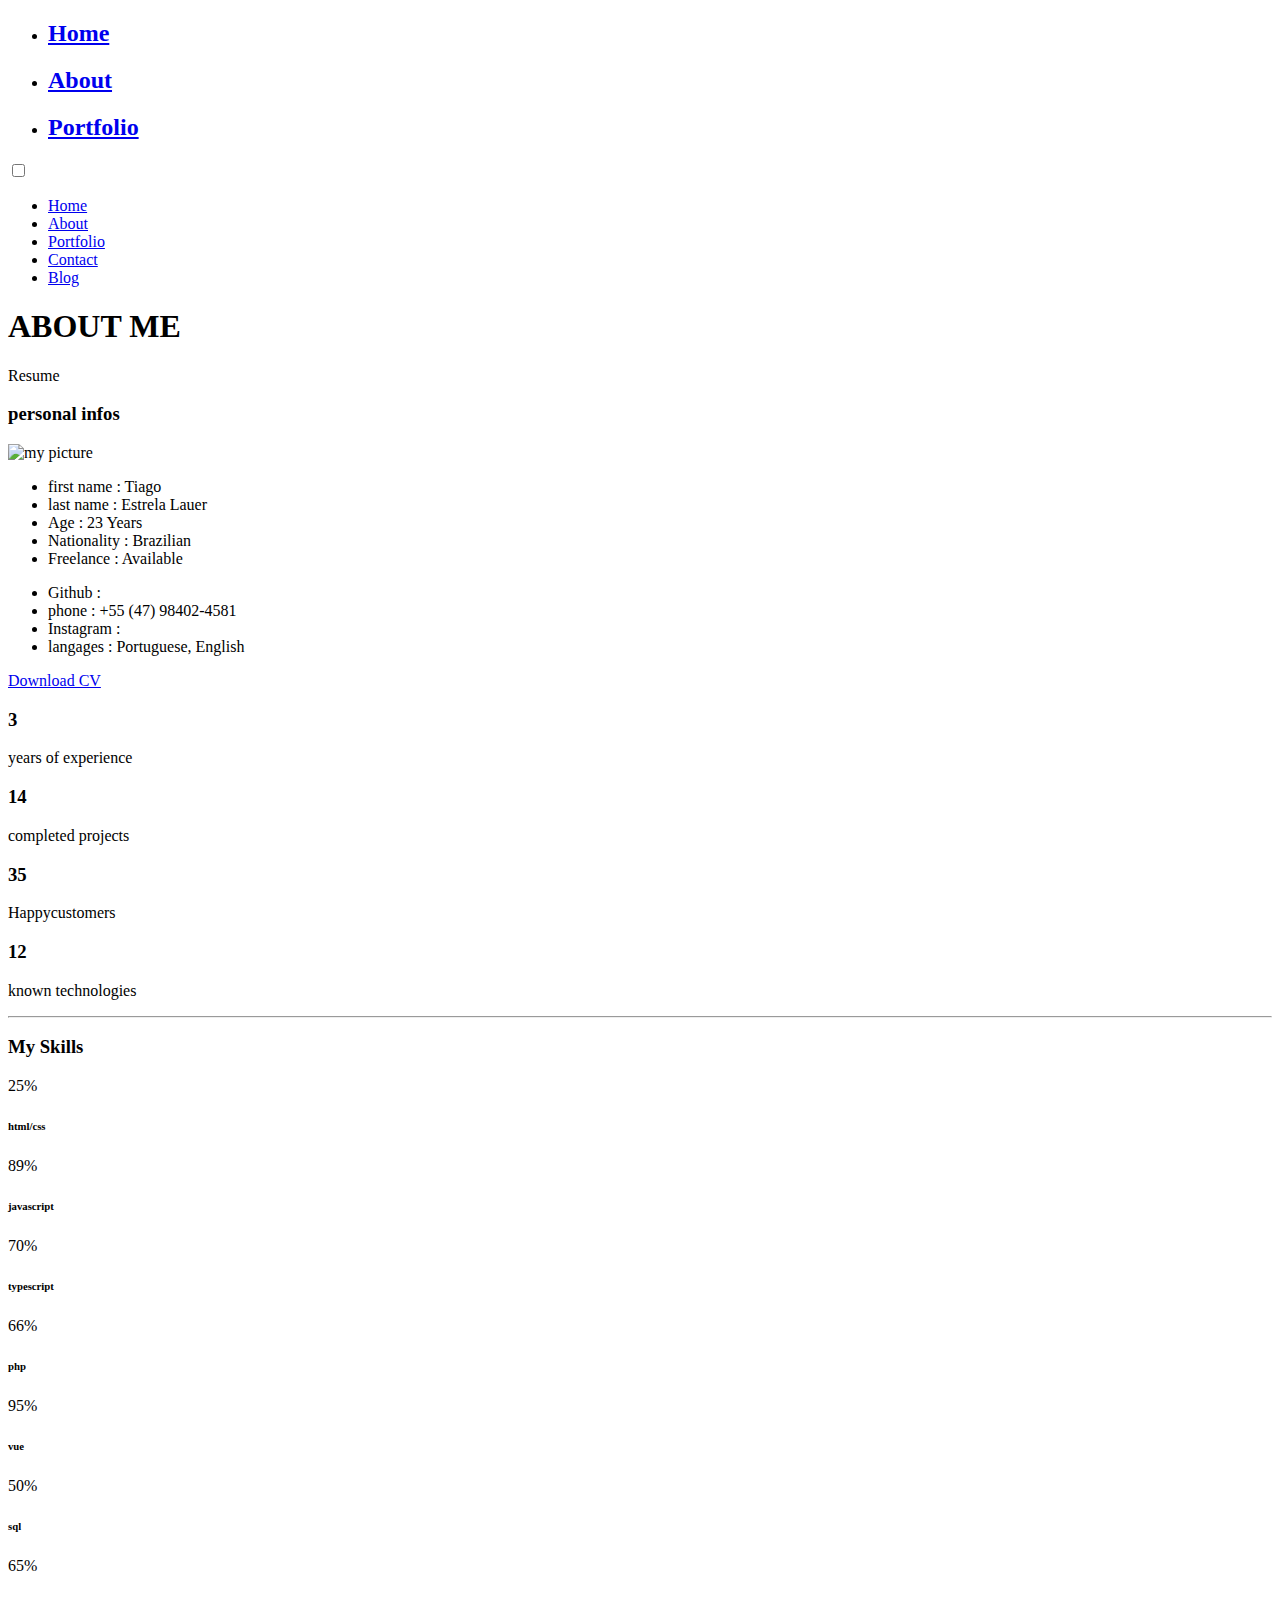
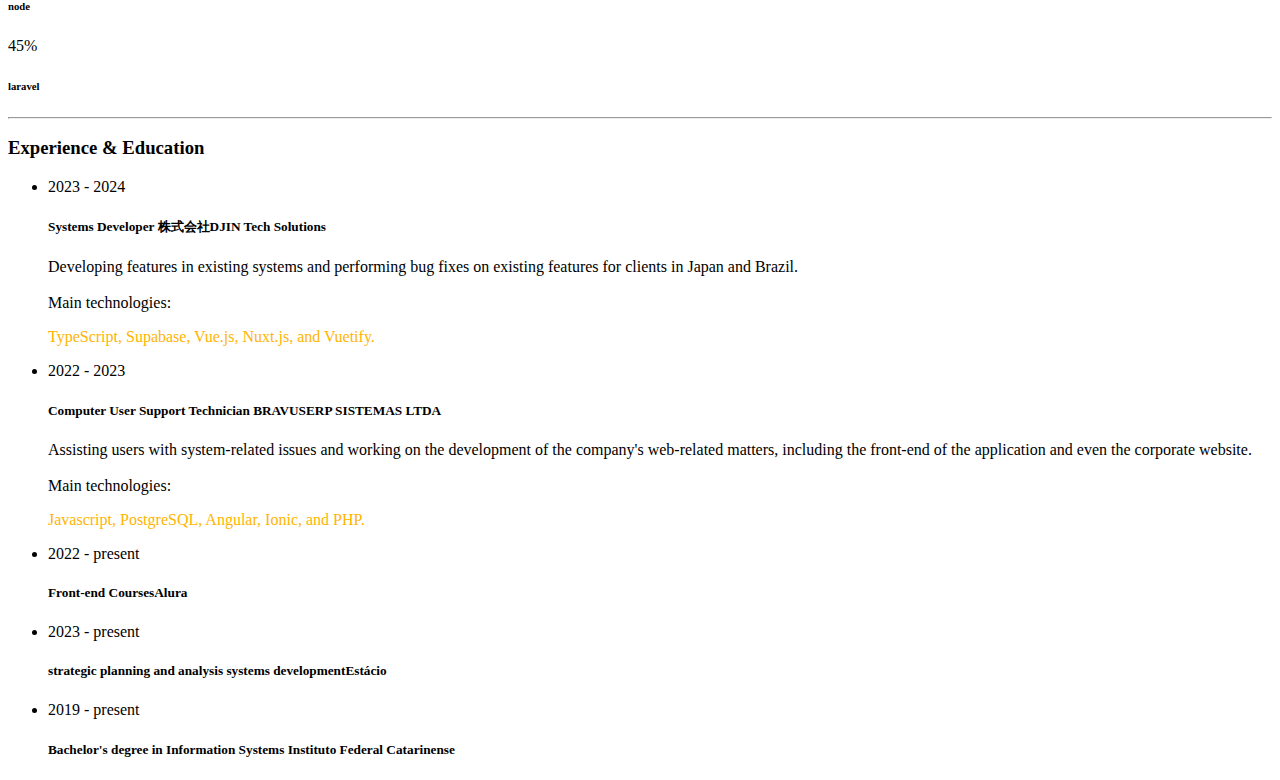
==== about.html @ fb60a942 "Add files via upload" ====
<!DOCTYPE html>
<html lang="en">

<head>
    <meta charset="utf-8">
    <title>About | Tiago Lauer</title>
    <meta name="viewport" content="width=device-width, initial-scale=1">

    <!-- Template Google Fonts -->
    <link href="https://fonts.googleapis.com/css?family=Poppins:400,400i,500,500i,600,600i,700,700i,800,800i,900,900i" rel="stylesheet">
    <link href="https://fonts.googleapis.com/css?family=Open+Sans:300,400,400i,600,600i,700" rel="stylesheet">

    <!-- Template CSS Files -->
    <link href="css/bootstrap.min.css" rel="stylesheet">
    <link href="css/preloader.min.css" rel="stylesheet">
    <link href="css/circle.css" rel="stylesheet">
    <link href="css/font-awesome.min.css" rel="stylesheet">
    <link href="css/fm.revealator.jquery.min.css" rel="stylesheet">
    <link href="css/style.css" rel="stylesheet">

    <!-- CSS Skin File -->
    <link href="css/skins/yellow.css" rel="stylesheet">

    <!-- Modernizr JS File -->
    <script src="js/modernizr.custom.js"></script>
</head>

<body class="about">
<!-- Header Starts -->
<header class="header" id="navbar-collapse-toggle">
    <!-- Fixed Navigation Starts -->
    <ul class="icon-menu d-none d-lg-block revealator-slideup revealator-once revealator-delay1">
        <li class="icon-box">
            <i class="fa fa-home"></i>
            <a href="index.html">
                <h2>Home</h2>
            </a>
        </li>
        <li class="icon-box active">
            <i class="fa fa-user"></i>
            <a href="about.html">
                <h2>About</h2>
            </a>
        </li>
        <li class="icon-box">
            <i class="fa fa-briefcase"></i>
            <a href="portfolio.html">
                <h2>Portfolio</h2>
            </a>
        </li>
         <!-- <li class="icon-box">
            <i class="fa fa-envelope-open"></i>
            <a href="">
                <h2></h2>
            </a>
        </li>
        <li class="icon-box">
            <i class="fa fa-comments"></i>
            <a href="">
                <h2></h2>
            </a>
        </li> -->
    </ul>
    <!-- Fixed Navigation Ends -->
    <!-- Mobile Menu Starts -->
    <nav role="navigation" class="d-block d-lg-none">
        <div id="menuToggle">
            <input type="checkbox" />
            <span></span>
            <span></span>
            <span></span>
            <ul class="list-unstyled" id="menu">
                <li><a href="index.html"><i class="fa fa-home"></i><span>Home</span></a></li>
                <li class="active"><a href="about.html"><i class="fa fa-user"></i><span>About</span></a></li>
                <li><a href="portfolio.html"><i class="fa fa-folder-open"></i><span>Portfolio</span></a></li>
                <li><a href="contact.html"><i class="fa fa-envelope-open"></i><span>Contact</span></a></li>
                <li><a href="blog.html"><i class="fa fa-comments"></i><span>Blog</span></a></li>
            </ul>
        </div>
    </nav>
    <!-- Mobile Menu Ends -->
</header>
<!-- Header Ends -->
<!-- Page Title Starts -->
<section class="title-section text-left text-sm-center revealator-slideup revealator-once revealator-delay1">
    <h1>ABOUT <span>ME</span></h1>
    <span class="title-bg">Resume</span>
</section>
<!-- Page Title Ends -->
<!-- Main Content Starts -->
<section class="main-content revealator-slideup revealator-once revealator-delay1">
    <div class="container">
        <div class="row">
            <!-- Personal Info Starts -->
            <div class="col-12 col-lg-5 col-xl-6">
                <div class="row">
                    <div class="col-12">
                        <h3 class="text-uppercase custom-title mb-0 ft-wt-600">personal infos</h3>
                    </div>
                    <div class="col-12 d-block d-sm-none">
                        <img src="/img/profile.jpg" class="img-fluid main-img-mobile" alt="my picture" />
                    </div>
                    <div class="col-6">
                        <ul class="about-list list-unstyled open-sans-font">
                            <li> <span class="title">first name :</span> <span class="value d-block d-sm-inline-block d-lg-block d-xl-inline-block">Tiago</span> </li>
                            <li> <span class="title">last name :</span> <span class="value d-block d-sm-inline-block d-lg-block d-xl-inline-block">Estrela Lauer</span> </li>
                            <li> <span class="title">Age :</span> <span class="value d-block d-sm-inline-block d-lg-block d-xl-inline-block">23 Years</span> </li>
                            <li> <span class="title">Nationality :</span> <span class="value d-block d-sm-inline-block d-lg-block d-xl-inline-block">Brazilian</span> </li>
                            <li> <span class="title">Freelance :</span> <span class="value d-block d-sm-inline-block d-lg-block d-xl-inline-block">Available</span> </li>
                        </ul>
                    </div>
                    <div class="col-6">
                        <ul class="about-list list-unstyled open-sans-font">
                            <li> <span class="title">Github :</span> <span class="value d-block d-sm-inline-block d-lg-block d-xl-inline-block"><a style="color: white; text-decoration: none;" href="https://github.com/tiagolauer" target="_blank">Tiago Lauer</a></span> </li>
                            <li> <span class="title">phone :</span> <span class="value d-block d-sm-inline-block d-lg-block d-xl-inline-block">+55 (47) 98402-4581</span> </li>
                            <li> <span class="title">Instagram :</span> <span class="value d-block d-sm-inline-block d-lg-block d-xl-inline-block"><a style="color: white; text-decoration: none;" href="https://instagram.com/tiago.lauer" target="_blank">tiago.lauer</a></span> </li>
                            <li> <span class="title">langages :</span> <span class="value d-block d-sm-inline-block d-lg-block d-xl-inline-block">Portuguese, English</span> </li>
                        </ul>
                    </div>
                    <div class="col-12 mt-3">
                        <a class="button" href="/Tiago-Lauer.pdf" target="_blank">
                            <span class="button-text">Download CV</span>
                            <span class="button-icon fa fa-download"></span>
                        </a>
                    </div>
                </div>
            </div>
            <!-- Personal Info Ends -->
            <!-- Boxes Starts -->
            <div class="col-12 col-lg-7 col-xl-6 mt-5 mt-lg-0">
                <div class="row">
                    <div class="col-6">
                        <div class="box-stats with-margin">
                            <h3 class="poppins-font position-relative">3</h3>
                            <p class="open-sans-font m-0 position-relative text-uppercase">years of <span class="d-block">experience</span></p>
                        </div>
                    </div>
                    <div class="col-6">
                        <div class="box-stats with-margin">
                            <h3 class="poppins-font position-relative">14</h3>
                            <p class="open-sans-font m-0 position-relative text-uppercase">completed <span class="d-block">projects</span></p>
                        </div>
                    </div>
                    <div class="col-6">
                        <div class="box-stats">
                            <h3 class="poppins-font position-relative">35</h3>
                            <p class="open-sans-font m-0 position-relative text-uppercase">Happy<span class="d-block">customers</span></p>
                        </div>
                    </div>
                    <div class="col-6">
                        <div class="box-stats">
                            <h3 class="poppins-font position-relative">12</h3>
                            <p class="open-sans-font m-0 position-relative text-uppercase">known <span class="d-block">technologies</span></p>
                        </div>
                    </div>
                </div>
            </div>
            <!-- Boxes Ends -->
        </div>
        <hr class="separator">
        <!-- Skills Starts -->
        <div class="row">
            <div class="col-12">
                <h3 class="text-uppercase pb-4 pb-sm-5 mb-3 mb-sm-0 text-left text-sm-center custom-title ft-wt-600">My Skills</h3>
            </div>
            <div class="col-6 col-md-3 mb-3 mb-sm-5">
                <div class="c100 p25">
                    <span>25%</span>
                    <div class="slice">
                        <div class="bar"></div>
                        <div class="fill"></div>
                    </div>
                </div>
                <h6 class="text-uppercase open-sans-font text-center mt-2 mt-sm-4">html/css</h6>
            </div>
            <div class="col-6 col-md-3 mb-3 mb-sm-5">
                <div class="c100 p89">
                    <span>89%</span>
                    <div class="slice">
                        <div class="bar"></div>
                        <div class="fill"></div>
                    </div>
                </div>
                <h6 class="text-uppercase open-sans-font text-center mt-2 mt-sm-4">javascript</h6>
            </div>
            <div class="col-6 col-md-3 mb-3 mb-sm-5">
                <div class="c100 p70">
                    <span>70%</span>
                    <div class="slice">
                        <div class="bar"></div>
                        <div class="fill"></div>
                    </div>
                </div>
                <h6 class="text-uppercase open-sans-font text-center mt-2 mt-sm-4">typescript</h6>
            </div>
            <div class="col-6 col-md-3 mb-3 mb-sm-5">
                <div class="c100 p66">
                    <span>66%</span>
                    <div class="slice">
                        <div class="bar"></div>
                        <div class="fill"></div>
                    </div>
                </div>
                <h6 class="text-uppercase open-sans-font text-center mt-2 mt-sm-4">php</h6>
            </div>
            <div class="col-6 col-md-3 mb-3 mb-sm-5">
                <div class="c100 p95">
                    <span>95%</span>
                    <div class="slice">
                        <div class="bar"></div>
                        <div class="fill"></div>
                    </div>
                </div>
                <h6 class="text-uppercase open-sans-font text-center mt-2 mt-sm-4">vue</h6>
            </div>
            <div class="col-6 col-md-3 mb-3 mb-sm-5">
                <div class="c100 p50">
                    <span>50%</span>
                    <div class="slice">
                        <div class="bar"></div>
                        <div class="fill"></div>
                    </div>
                </div>
                <h6 class="text-uppercase open-sans-font text-center mt-2 mt-sm-4">sql</h6>
            </div>
            <div class="col-6 col-md-3 mb-3 mb-sm-5">
                <div class="c100 p65">
                    <span>65%</span>
                    <div class="slice">
                        <div class="bar"></div>
                        <div class="fill"></div>
                    </div>
                </div>
                <h6 class="text-uppercase open-sans-font text-center mt-2 mt-sm-4">node</h6>
            </div>
            <div class="col-6 col-md-3 mb-3 mb-sm-5">
                <div class="c100 p45">
                    <span>45%</span>
                    <div class="slice">
                        <div class="bar"></div>
                        <div class="fill"></div>
                    </div>
                </div>
                <h6 class="text-uppercase open-sans-font text-center mt-2 mt-sm-4">laravel</h6>
            </div>
        </div>
        <!-- Skills Ends -->
        <hr class="separator mt-1">
        <!-- Experience & Education Starts -->
        <div class="row">
            <div class="col-12">
                <h3 class="text-uppercase pb-5 mb-0 text-left text-sm-center custom-title ft-wt-600">Experience <span>&</span> Education</h3>
            </div>
            <div class="col-lg-6 m-15px-tb">
                <div class="resume-box">
                    <ul>
                        <li>
                            <div class="icon">
                                <i class="fa fa-briefcase"></i>
                            </div>
                            <span class="time open-sans-font text-uppercase">2023 - 2024</span>
                            <h5 class="poppins-font text-uppercase">Systems Developer <span class="place open-sans-font">株式会社DJIN Tech Solutions</span></h5>
                            <p class="open-sans-font">Developing features in existing systems and performing bug fixes on existing features for clients in Japan and Brazil. <br> <br>
                            Main technologies: <p style="color: #ffb400;">TypeScript, Supabase, Vue.js, Nuxt.js, and Vuetify.</p></p>
                        </li>
                        <li>
                            <div class="icon">
                                <i class="fa fa-briefcase"></i>
                            </div>
                            <span class="time open-sans-font text-uppercase">2022 - 2023</span>
                            <h5 class="poppins-font text-uppercase">Computer User Support Technician <span class="place open-sans-font">BRAVUSERP SISTEMAS LTDA</span></h5>
                            <p class="open-sans-font">Assisting users with system-related issues and working on the development of the company's web-related matters, including the front-end of the application and even the corporate website.<br> <br>
                                Main technologies: <p style="color: #ffb400;">Javascript, PostgreSQL, Angular, Ionic, and PHP.</p></p>
                        </li>
                    </ul>
                </div>
            </div>
            <div class="col-lg-6 m-15px-tb">
                <div class="resume-box">
                    <ul>
                        <li>
                            <div class="icon">
                                <i class="fa fa-graduation-cap"></i>
                            </div>
                            <span class="time open-sans-font text-uppercase">2022 - present</span>
                            <h5 class="poppins-font text-uppercase">Front-end Courses<span class="place open-sans-font">Alura</span></h5>
                        </li>
                        <li>
                            <div class="icon">
                                <i class="fa fa-graduation-cap"></i>
                            </div>
                            <span class="time open-sans-font text-uppercase">2023 - present</span>
                            <h5 class="poppins-font text-uppercase">strategic planning and analysis systems development<span class="place open-sans-font">Estácio</span></h5>
                        </li>
                        <li>
                            <div class="icon">
                                <i class="fa fa-graduation-cap"></i>
                            </div>
                            <span class="time open-sans-font text-uppercase">2019 - present</span>
                            <h5 class="poppins-font text-uppercase">Bachelor's degree in Information Systems <span class="place open-sans-font">Instituto Federal Catarinense</span></h5>
                        </li>
                    </ul>
                </div>
            </div>
        </div>
        <!-- Experience & Education Ends -->
    </div>
</section>
<!-- Main Content Ends -->

<!-- Template JS Files -->
<script src="js/jquery-3.5.0.min.js"></script>
<script src="js/preloader.min.js"></script>
<script src="js/fm.revealator.jquery.min.js"></script>
<script src="js/imagesloaded.pkgd.min.js"></script>
<script src="js/masonry.pkgd.min.js"></script>
<script src="js/classie.js"></script>
<script src="js/cbpGridGallery.js"></script>
<script src="js/jquery.hoverdir.js"></script>
<script src="js/popper.min.js"></script>
<script src="js/bootstrap.js"></script>
<script src="js/custom.js"></script>

</body>

</html>
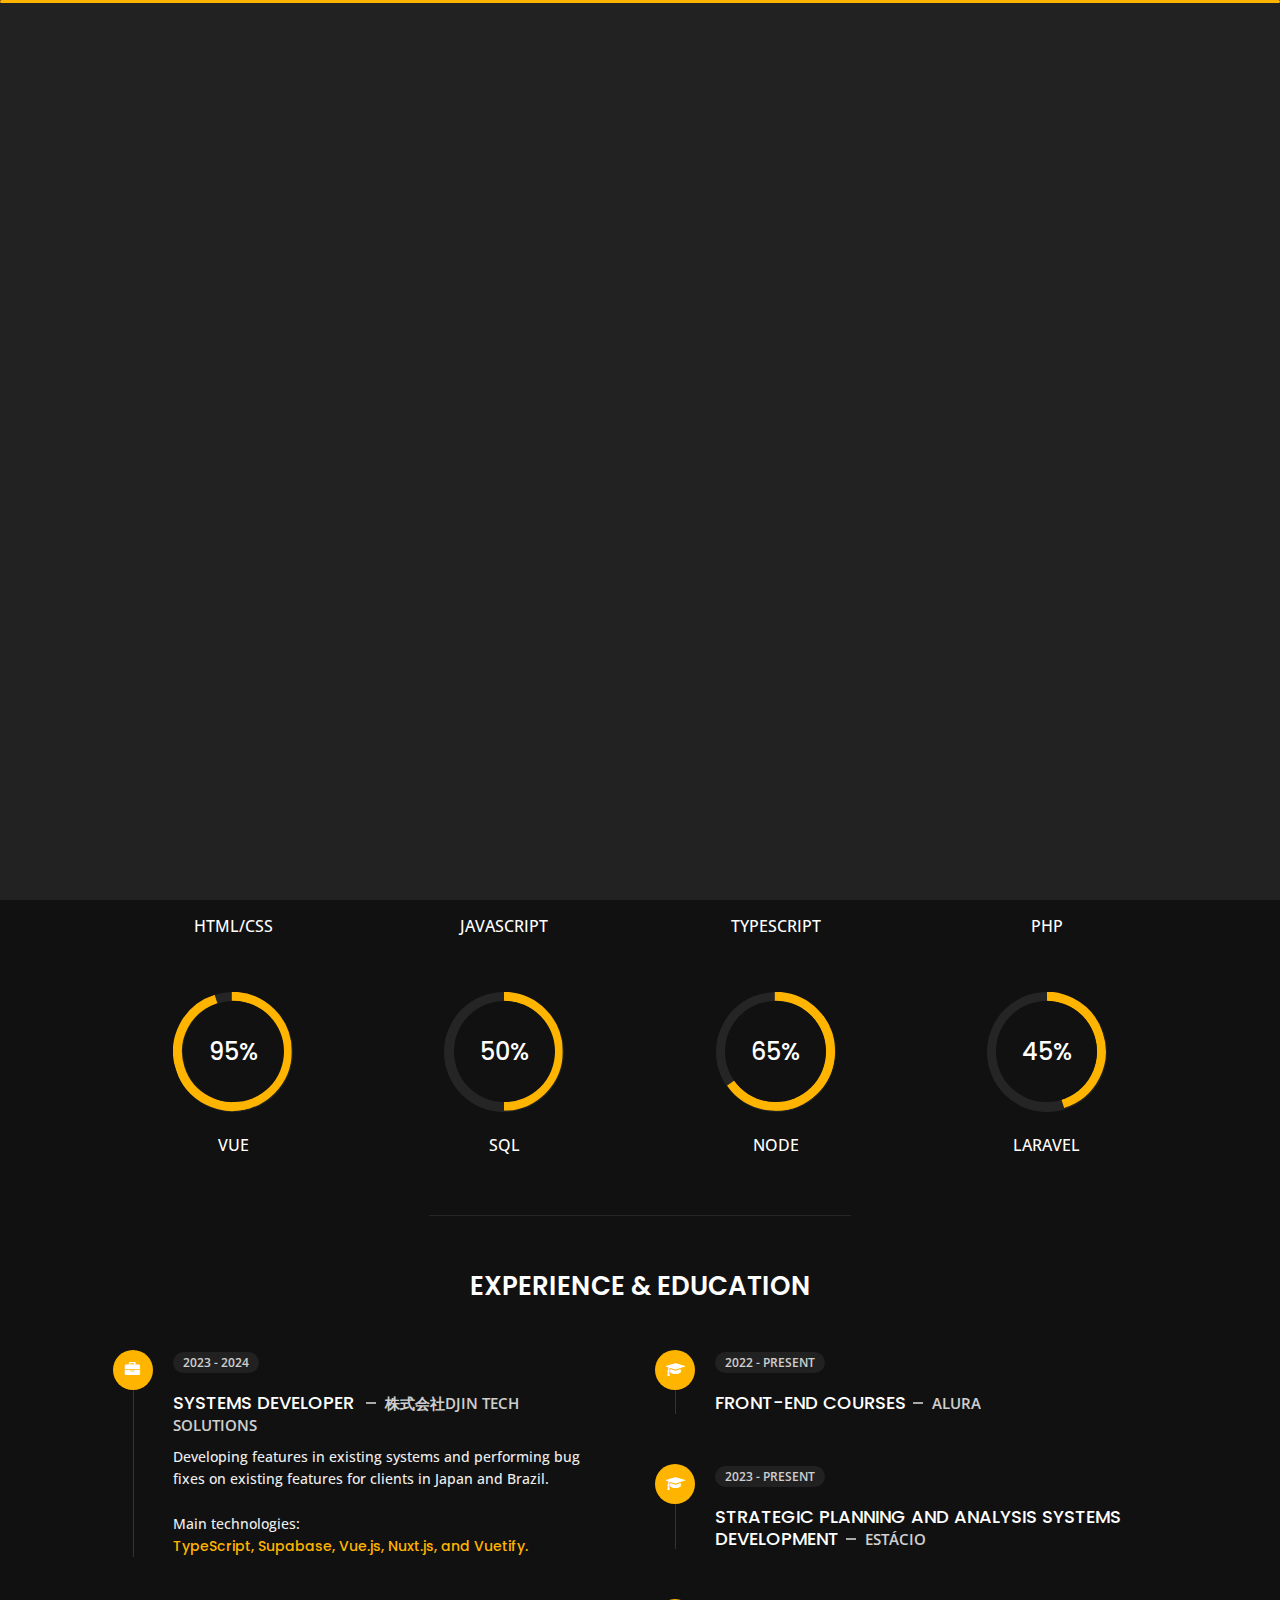
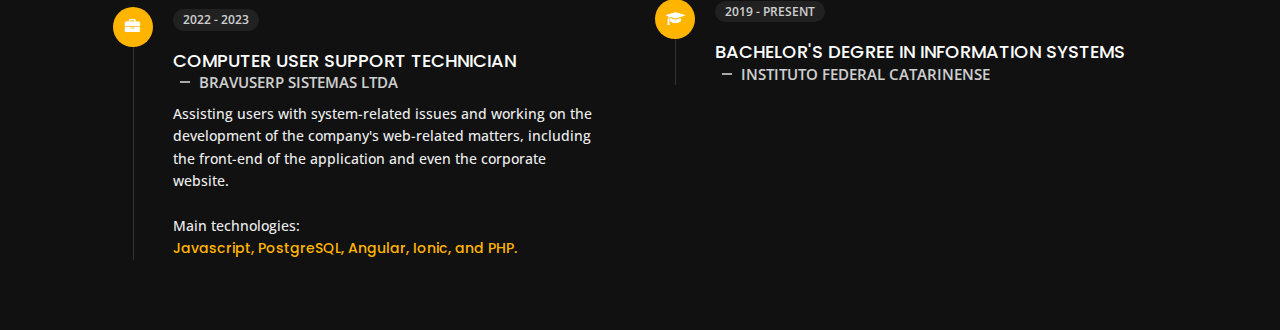
==== commit 45f69099: "Update about.html" ====
--- a/about.html
+++ b/about.html
@@ -73,8 +73,8 @@
                 <li><a href="index.html"><i class="fa fa-home"></i><span>Home</span></a></li>
                 <li class="active"><a href="about.html"><i class="fa fa-user"></i><span>About</span></a></li>
                 <li><a href="portfolio.html"><i class="fa fa-folder-open"></i><span>Portfolio</span></a></li>
-                <li><a href="contact.html"><i class="fa fa-envelope-open"></i><span>Contact</span></a></li>
-                <li><a href="blog.html"><i class="fa fa-comments"></i><span>Blog</span></a></li>
+<!--                 <li><a href=""><i class="fa fa-envelope-open"></i><span></span></a></li>
+                <li><a href=""><i class="fa fa-comments"></i><span></span></a></li> -->
             </ul>
         </div>
     </nav>
--- a/css/preloader.min.css
+++ b/css/preloader.min.css
@@ -0,0 +1 @@
+.preloader{position:fixed;top:0;right:0;bottom:0;left:0;background-color:#111;transform-origin:bottom;z-index:111111}.preloader .black_wall{height:100%;background-color:#222;transform-origin:top;animation:preloader_slide 0.5s ease-in-out 0s 1 normal both}.preloader .loader{width:100%;height:3px;position:absolute;border-radius:2px;top:0;right:0;left:0;margin:auto;background-color:#FFC41F;transform-origin:left;animation:loader_running 3s ease-in-out 1s infinite normal both}.preloader.off{animation:preloader_slide 0.5s ease-in-out 0s 1 reverse both}@keyframes loader_running{0%{transform:scaleX(0);transform-origin:left}49%{transform:scaleX(1);transform-origin:left}50%{transform:scaleX(1);transform-origin:right}100%{transform-origin:right;transform:scaleX(0)}}@keyframes preloader_slide{from{transform:scaleY(0)}to{transform:scaleY(1)}}
--- a/css/circle.css
+++ b/css/circle.css
@@ -0,0 +1,1054 @@
+.rect-auto,
+.c100.p51 .slice,
+.c100.p52 .slice,
+.c100.p53 .slice,
+.c100.p54 .slice,
+.c100.p55 .slice,
+.c100.p56 .slice,
+.c100.p57 .slice,
+.c100.p58 .slice,
+.c100.p59 .slice,
+.c100.p60 .slice,
+.c100.p61 .slice,
+.c100.p62 .slice,
+.c100.p63 .slice,
+.c100.p64 .slice,
+.c100.p65 .slice,
+.c100.p66 .slice,
+.c100.p67 .slice,
+.c100.p68 .slice,
+.c100.p69 .slice,
+.c100.p70 .slice,
+.c100.p71 .slice,
+.c100.p72 .slice,
+.c100.p73 .slice,
+.c100.p74 .slice,
+.c100.p75 .slice,
+.c100.p76 .slice,
+.c100.p77 .slice,
+.c100.p78 .slice,
+.c100.p79 .slice,
+.c100.p80 .slice,
+.c100.p81 .slice,
+.c100.p82 .slice,
+.c100.p83 .slice,
+.c100.p84 .slice,
+.c100.p85 .slice,
+.c100.p86 .slice,
+.c100.p87 .slice,
+.c100.p88 .slice,
+.c100.p89 .slice,
+.c100.p90 .slice,
+.c100.p91 .slice,
+.c100.p92 .slice,
+.c100.p93 .slice,
+.c100.p94 .slice,
+.c100.p95 .slice,
+.c100.p96 .slice,
+.c100.p97 .slice,
+.c100.p98 .slice,
+.c100.p99 .slice,
+.c100.p100 .slice {
+  clip: rect(auto, auto, auto, auto);
+}
+.pie,
+.c100 .bar,
+.c100.p51 .fill,
+.c100.p52 .fill,
+.c100.p53 .fill,
+.c100.p54 .fill,
+.c100.p55 .fill,
+.c100.p56 .fill,
+.c100.p57 .fill,
+.c100.p58 .fill,
+.c100.p59 .fill,
+.c100.p60 .fill,
+.c100.p61 .fill,
+.c100.p62 .fill,
+.c100.p63 .fill,
+.c100.p64 .fill,
+.c100.p65 .fill,
+.c100.p66 .fill,
+.c100.p67 .fill,
+.c100.p68 .fill,
+.c100.p69 .fill,
+.c100.p70 .fill,
+.c100.p71 .fill,
+.c100.p72 .fill,
+.c100.p73 .fill,
+.c100.p74 .fill,
+.c100.p75 .fill,
+.c100.p76 .fill,
+.c100.p77 .fill,
+.c100.p78 .fill,
+.c100.p79 .fill,
+.c100.p80 .fill,
+.c100.p81 .fill,
+.c100.p82 .fill,
+.c100.p83 .fill,
+.c100.p84 .fill,
+.c100.p85 .fill,
+.c100.p86 .fill,
+.c100.p87 .fill,
+.c100.p88 .fill,
+.c100.p89 .fill,
+.c100.p90 .fill,
+.c100.p91 .fill,
+.c100.p92 .fill,
+.c100.p93 .fill,
+.c100.p94 .fill,
+.c100.p95 .fill,
+.c100.p96 .fill,
+.c100.p97 .fill,
+.c100.p98 .fill,
+.c100.p99 .fill,
+.c100.p100 .fill {
+  position: absolute;
+  border: 0.08em solid #307bbb;
+  width: 0.84em;
+  height: 0.84em;
+  clip: rect(0em, 0.5em, 1em, 0em);
+  border-radius: 50%;
+  -webkit-transform: rotate(0deg);
+  -moz-transform: rotate(0deg);
+  -ms-transform: rotate(0deg);
+  -o-transform: rotate(0deg);
+  transform: rotate(0deg);
+}
+.pie-fill,
+.c100.p51 .bar:after,
+.c100.p51 .fill,
+.c100.p52 .bar:after,
+.c100.p52 .fill,
+.c100.p53 .bar:after,
+.c100.p53 .fill,
+.c100.p54 .bar:after,
+.c100.p54 .fill,
+.c100.p55 .bar:after,
+.c100.p55 .fill,
+.c100.p56 .bar:after,
+.c100.p56 .fill,
+.c100.p57 .bar:after,
+.c100.p57 .fill,
+.c100.p58 .bar:after,
+.c100.p58 .fill,
+.c100.p59 .bar:after,
+.c100.p59 .fill,
+.c100.p60 .bar:after,
+.c100.p60 .fill,
+.c100.p61 .bar:after,
+.c100.p61 .fill,
+.c100.p62 .bar:after,
+.c100.p62 .fill,
+.c100.p63 .bar:after,
+.c100.p63 .fill,
+.c100.p64 .bar:after,
+.c100.p64 .fill,
+.c100.p65 .bar:after,
+.c100.p65 .fill,
+.c100.p66 .bar:after,
+.c100.p66 .fill,
+.c100.p67 .bar:after,
+.c100.p67 .fill,
+.c100.p68 .bar:after,
+.c100.p68 .fill,
+.c100.p69 .bar:after,
+.c100.p69 .fill,
+.c100.p70 .bar:after,
+.c100.p70 .fill,
+.c100.p71 .bar:after,
+.c100.p71 .fill,
+.c100.p72 .bar:after,
+.c100.p72 .fill,
+.c100.p73 .bar:after,
+.c100.p73 .fill,
+.c100.p74 .bar:after,
+.c100.p74 .fill,
+.c100.p75 .bar:after,
+.c100.p75 .fill,
+.c100.p76 .bar:after,
+.c100.p76 .fill,
+.c100.p77 .bar:after,
+.c100.p77 .fill,
+.c100.p78 .bar:after,
+.c100.p78 .fill,
+.c100.p79 .bar:after,
+.c100.p79 .fill,
+.c100.p80 .bar:after,
+.c100.p80 .fill,
+.c100.p81 .bar:after,
+.c100.p81 .fill,
+.c100.p82 .bar:after,
+.c100.p82 .fill,
+.c100.p83 .bar:after,
+.c100.p83 .fill,
+.c100.p84 .bar:after,
+.c100.p84 .fill,
+.c100.p85 .bar:after,
+.c100.p85 .fill,
+.c100.p86 .bar:after,
+.c100.p86 .fill,
+.c100.p87 .bar:after,
+.c100.p87 .fill,
+.c100.p88 .bar:after,
+.c100.p88 .fill,
+.c100.p89 .bar:after,
+.c100.p89 .fill,
+.c100.p90 .bar:after,
+.c100.p90 .fill,
+.c100.p91 .bar:after,
+.c100.p91 .fill,
+.c100.p92 .bar:after,
+.c100.p92 .fill,
+.c100.p93 .bar:after,
+.c100.p93 .fill,
+.c100.p94 .bar:after,
+.c100.p94 .fill,
+.c100.p95 .bar:after,
+.c100.p95 .fill,
+.c100.p96 .bar:after,
+.c100.p96 .fill,
+.c100.p97 .bar:after,
+.c100.p97 .fill,
+.c100.p98 .bar:after,
+.c100.p98 .fill,
+.c100.p99 .bar:after,
+.c100.p99 .fill,
+.c100.p100 .bar:after,
+.c100.p100 .fill {
+  -webkit-transform: rotate(180deg);
+  -moz-transform: rotate(180deg);
+  -ms-transform: rotate(180deg);
+  -o-transform: rotate(180deg);
+  transform: rotate(180deg);
+}
+.c100 {
+  position: relative;
+  font-size: 120px;
+  width: 1em;
+  height: 1em;
+  border-radius: 50%;
+  float: left;
+  margin: 0 0.1em 0.1em 0;
+  background-color: #cccccc;
+}
+.c100 *,
+.c100 *:before,
+.c100 *:after {
+  -webkit-box-sizing: content-box;
+  -moz-box-sizing: content-box;
+  box-sizing: content-box;
+}
+.c100.center {
+  float: none;
+  margin: 0 auto;
+}
+.c100.big {
+  font-size: 240px;
+}
+.c100.small {
+  font-size: 80px;
+}
+.c100 > span {
+  position: absolute;
+  width: 100%;
+  z-index: 1;
+  left: 0;
+  top: 0;
+  width: 5em;
+  line-height: 5em;
+  font-size: 0.2em;
+  color: #cccccc;
+  display: block;
+  text-align: center;
+  white-space: nowrap;
+  -webkit-transition-property: all;
+  -moz-transition-property: all;
+  -o-transition-property: all;
+  transition-property: all;
+  -webkit-transition-duration: 0.2s;
+  -moz-transition-duration: 0.2s;
+  -o-transition-duration: 0.2s;
+  transition-duration: 0.2s;
+  -webkit-transition-timing-function: ease-out;
+  -moz-transition-timing-function: ease-out;
+  -o-transition-timing-function: ease-out;
+  transition-timing-function: ease-out;
+}
+.c100:after {
+  position: absolute;
+  top: 0.08em;
+  left: 0.08em;
+  display: block;
+  content: " ";
+  border-radius: 50%;
+  background-color: #f5f5f5;
+  width: 0.84em;
+  height: 0.84em;
+  -webkit-transition-property: all;
+  -moz-transition-property: all;
+  -o-transition-property: all;
+  transition-property: all;
+  -webkit-transition-duration: 0.2s;
+  -moz-transition-duration: 0.2s;
+  -o-transition-duration: 0.2s;
+  transition-duration: 0.2s;
+  -webkit-transition-timing-function: ease-in;
+  -moz-transition-timing-function: ease-in;
+  -o-transition-timing-function: ease-in;
+  transition-timing-function: ease-in;
+}
+.c100 .slice {
+  position: absolute;
+  width: 1em;
+  height: 1em;
+  clip: rect(0em, 1em, 1em, 0.5em);
+}
+.c100.p1 .bar {
+  -webkit-transform: rotate(3.6deg);
+  -moz-transform: rotate(3.6deg);
+  -ms-transform: rotate(3.6deg);
+  -o-transform: rotate(3.6deg);
+  transform: rotate(3.6deg);
+}
+.c100.p2 .bar {
+  -webkit-transform: rotate(7.2deg);
+  -moz-transform: rotate(7.2deg);
+  -ms-transform: rotate(7.2deg);
+  -o-transform: rotate(7.2deg);
+  transform: rotate(7.2deg);
+}
+.c100.p3 .bar {
+  -webkit-transform: rotate(10.8deg);
+  -moz-transform: rotate(10.8deg);
+  -ms-transform: rotate(10.8deg);
+  -o-transform: rotate(10.8deg);
+  transform: rotate(10.8deg);
+}
+.c100.p4 .bar {
+  -webkit-transform: rotate(14.4deg);
+  -moz-transform: rotate(14.4deg);
+  -ms-transform: rotate(14.4deg);
+  -o-transform: rotate(14.4deg);
+  transform: rotate(14.4deg);
+}
+.c100.p5 .bar {
+  -webkit-transform: rotate(18deg);
+  -moz-transform: rotate(18deg);
+  -ms-transform: rotate(18deg);
+  -o-transform: rotate(18deg);
+  transform: rotate(18deg);
+}
+.c100.p6 .bar {
+  -webkit-transform: rotate(21.6deg);
+  -moz-transform: rotate(21.6deg);
+  -ms-transform: rotate(21.6deg);
+  -o-transform: rotate(21.6deg);
+  transform: rotate(21.6deg);
+}
+.c100.p7 .bar {
+  -webkit-transform: rotate(25.2deg);
+  -moz-transform: rotate(25.2deg);
+  -ms-transform: rotate(25.2deg);
+  -o-transform: rotate(25.2deg);
+  transform: rotate(25.2deg);
+}
+.c100.p8 .bar {
+  -webkit-transform: rotate(28.8deg);
+  -moz-transform: rotate(28.8deg);
+  -ms-transform: rotate(28.8deg);
+  -o-transform: rotate(28.8deg);
+  transform: rotate(28.8deg);
+}
+.c100.p9 .bar {
+  -webkit-transform: rotate(32.4deg);
+  -moz-transform: rotate(32.4deg);
+  -ms-transform: rotate(32.4deg);
+  -o-transform: rotate(32.4deg);
+  transform: rotate(32.4deg);
+}
+.c100.p10 .bar {
+  -webkit-transform: rotate(36deg);
+  -moz-transform: rotate(36deg);
+  -ms-transform: rotate(36deg);
+  -o-transform: rotate(36deg);
+  transform: rotate(36deg);
+}
+.c100.p11 .bar {
+  -webkit-transform: rotate(39.6deg);
+  -moz-transform: rotate(39.6deg);
+  -ms-transform: rotate(39.6deg);
+  -o-transform: rotate(39.6deg);
+  transform: rotate(39.6deg);
+}
+.c100.p12 .bar {
+  -webkit-transform: rotate(43.2deg);
+  -moz-transform: rotate(43.2deg);
+  -ms-transform: rotate(43.2deg);
+  -o-transform: rotate(43.2deg);
+  transform: rotate(43.2deg);
+}
+.c100.p13 .bar {
+  -webkit-transform: rotate(46.800000000000004deg);
+  -moz-transform: rotate(46.800000000000004deg);
+  -ms-transform: rotate(46.800000000000004deg);
+  -o-transform: rotate(46.800000000000004deg);
+  transform: rotate(46.800000000000004deg);
+}
+.c100.p14 .bar {
+  -webkit-transform: rotate(50.4deg);
+  -moz-transform: rotate(50.4deg);
+  -ms-transform: rotate(50.4deg);
+  -o-transform: rotate(50.4deg);
+  transform: rotate(50.4deg);
+}
+.c100.p15 .bar {
+  -webkit-transform: rotate(54deg);
+  -moz-transform: rotate(54deg);
+  -ms-transform: rotate(54deg);
+  -o-transform: rotate(54deg);
+  transform: rotate(54deg);
+}
+.c100.p16 .bar {
+  -webkit-transform: rotate(57.6deg);
+  -moz-transform: rotate(57.6deg);
+  -ms-transform: rotate(57.6deg);
+  -o-transform: rotate(57.6deg);
+  transform: rotate(57.6deg);
+}
+.c100.p17 .bar {
+  -webkit-transform: rotate(61.2deg);
+  -moz-transform: rotate(61.2deg);
+  -ms-transform: rotate(61.2deg);
+  -o-transform: rotate(61.2deg);
+  transform: rotate(61.2deg);
+}
+.c100.p18 .bar {
+  -webkit-transform: rotate(64.8deg);
+  -moz-transform: rotate(64.8deg);
+  -ms-transform: rotate(64.8deg);
+  -o-transform: rotate(64.8deg);
+  transform: rotate(64.8deg);
+}
+.c100.p19 .bar {
+  -webkit-transform: rotate(68.4deg);
+  -moz-transform: rotate(68.4deg);
+  -ms-transform: rotate(68.4deg);
+  -o-transform: rotate(68.4deg);
+  transform: rotate(68.4deg);
+}
+.c100.p20 .bar {
+  -webkit-transform: rotate(72deg);
+  -moz-transform: rotate(72deg);
+  -ms-transform: rotate(72deg);
+  -o-transform: rotate(72deg);
+  transform: rotate(72deg);
+}
+.c100.p21 .bar {
+  -webkit-transform: rotate(75.60000000000001deg);
+  -moz-transform: rotate(75.60000000000001deg);
+  -ms-transform: rotate(75.60000000000001deg);
+  -o-transform: rotate(75.60000000000001deg);
+  transform: rotate(75.60000000000001deg);
+}
+.c100.p22 .bar {
+  -webkit-transform: rotate(79.2deg);
+  -moz-transform: rotate(79.2deg);
+  -ms-transform: rotate(79.2deg);
+  -o-transform: rotate(79.2deg);
+  transform: rotate(79.2deg);
+}
+.c100.p23 .bar {
+  -webkit-transform: rotate(82.8deg);
+  -moz-transform: rotate(82.8deg);
+  -ms-transform: rotate(82.8deg);
+  -o-transform: rotate(82.8deg);
+  transform: rotate(82.8deg);
+}
+.c100.p24 .bar {
+  -webkit-transform: rotate(86.4deg);
+  -moz-transform: rotate(86.4deg);
+  -ms-transform: rotate(86.4deg);
+  -o-transform: rotate(86.4deg);
+  transform: rotate(86.4deg);
+}
+.c100.p25 .bar {
+  -webkit-transform: rotate(90deg);
+  -moz-transform: rotate(90deg);
+  -ms-transform: rotate(90deg);
+  -o-transform: rotate(90deg);
+  transform: rotate(90deg);
+}
+.c100.p26 .bar {
+  -webkit-transform: rotate(93.60000000000001deg);
+  -moz-transform: rotate(93.60000000000001deg);
+  -ms-transform: rotate(93.60000000000001deg);
+  -o-transform: rotate(93.60000000000001deg);
+  transform: rotate(93.60000000000001deg);
+}
+.c100.p27 .bar {
+  -webkit-transform: rotate(97.2deg);
+  -moz-transform: rotate(97.2deg);
+  -ms-transform: rotate(97.2deg);
+  -o-transform: rotate(97.2deg);
+  transform: rotate(97.2deg);
+}
+.c100.p28 .bar {
+  -webkit-transform: rotate(100.8deg);
+  -moz-transform: rotate(100.8deg);
+  -ms-transform: rotate(100.8deg);
+  -o-transform: rotate(100.8deg);
+  transform: rotate(100.8deg);
+}
+.c100.p29 .bar {
+  -webkit-transform: rotate(104.4deg);
+  -moz-transform: rotate(104.4deg);
+  -ms-transform: rotate(104.4deg);
+  -o-transform: rotate(104.4deg);
+  transform: rotate(104.4deg);
+}
+.c100.p30 .bar {
+  -webkit-transform: rotate(108deg);
+  -moz-transform: rotate(108deg);
+  -ms-transform: rotate(108deg);
+  -o-transform: rotate(108deg);
+  transform: rotate(108deg);
+}
+.c100.p31 .bar {
+  -webkit-transform: rotate(111.60000000000001deg);
+  -moz-transform: rotate(111.60000000000001deg);
+  -ms-transform: rotate(111.60000000000001deg);
+  -o-transform: rotate(111.60000000000001deg);
+  transform: rotate(111.60000000000001deg);
+}
+.c100.p32 .bar {
+  -webkit-transform: rotate(115.2deg);
+  -moz-transform: rotate(115.2deg);
+  -ms-transform: rotate(115.2deg);
+  -o-transform: rotate(115.2deg);
+  transform: rotate(115.2deg);
+}
+.c100.p33 .bar {
+  -webkit-transform: rotate(118.8deg);
+  -moz-transform: rotate(118.8deg);
+  -ms-transform: rotate(118.8deg);
+  -o-transform: rotate(118.8deg);
+  transform: rotate(118.8deg);
+}
+.c100.p34 .bar {
+  -webkit-transform: rotate(122.4deg);
+  -moz-transform: rotate(122.4deg);
+  -ms-transform: rotate(122.4deg);
+  -o-transform: rotate(122.4deg);
+  transform: rotate(122.4deg);
+}
+.c100.p35 .bar {
+  -webkit-transform: rotate(126deg);
+  -moz-transform: rotate(126deg);
+  -ms-transform: rotate(126deg);
+  -o-transform: rotate(126deg);
+  transform: rotate(126deg);
+}
+.c100.p36 .bar {
+  -webkit-transform: rotate(129.6deg);
+  -moz-transform: rotate(129.6deg);
+  -ms-transform: rotate(129.6deg);
+  -o-transform: rotate(129.6deg);
+  transform: rotate(129.6deg);
+}
+.c100.p37 .bar {
+  -webkit-transform: rotate(133.20000000000002deg);
+  -moz-transform: rotate(133.20000000000002deg);
+  -ms-transform: rotate(133.20000000000002deg);
+  -o-transform: rotate(133.20000000000002deg);
+  transform: rotate(133.20000000000002deg);
+}
+.c100.p38 .bar {
+  -webkit-transform: rotate(136.8deg);
+  -moz-transform: rotate(136.8deg);
+  -ms-transform: rotate(136.8deg);
+  -o-transform: rotate(136.8deg);
+  transform: rotate(136.8deg);
+}
+.c100.p39 .bar {
+  -webkit-transform: rotate(140.4deg);
+  -moz-transform: rotate(140.4deg);
+  -ms-transform: rotate(140.4deg);
+  -o-transform: rotate(140.4deg);
+  transform: rotate(140.4deg);
+}
+.c100.p40 .bar {
+  -webkit-transform: rotate(144deg);
+  -moz-transform: rotate(144deg);
+  -ms-transform: rotate(144deg);
+  -o-transform: rotate(144deg);
+  transform: rotate(144deg);
+}
+.c100.p41 .bar {
+  -webkit-transform: rotate(147.6deg);
+  -moz-transform: rotate(147.6deg);
+  -ms-transform: rotate(147.6deg);
+  -o-transform: rotate(147.6deg);
+  transform: rotate(147.6deg);
+}
+.c100.p42 .bar {
+  -webkit-transform: rotate(151.20000000000002deg);
+  -moz-transform: rotate(151.20000000000002deg);
+  -ms-transform: rotate(151.20000000000002deg);
+  -o-transform: rotate(151.20000000000002deg);
+  transform: rotate(151.20000000000002deg);
+}
+.c100.p43 .bar {
+  -webkit-transform: rotate(154.8deg);
+  -moz-transform: rotate(154.8deg);
+  -ms-transform: rotate(154.8deg);
+  -o-transform: rotate(154.8deg);
+  transform: rotate(154.8deg);
+}
+.c100.p44 .bar {
+  -webkit-transform: rotate(158.4deg);
+  -moz-transform: rotate(158.4deg);
+  -ms-transform: rotate(158.4deg);
+  -o-transform: rotate(158.4deg);
+  transform: rotate(158.4deg);
+}
+.c100.p45 .bar {
+  -webkit-transform: rotate(162deg);
+  -moz-transform: rotate(162deg);
+  -ms-transform: rotate(162deg);
+  -o-transform: rotate(162deg);
+  transform: rotate(162deg);
+}
+.c100.p46 .bar {
+  -webkit-transform: rotate(165.6deg);
+  -moz-transform: rotate(165.6deg);
+  -ms-transform: rotate(165.6deg);
+  -o-transform: rotate(165.6deg);
+  transform: rotate(165.6deg);
+}
+.c100.p47 .bar {
+  -webkit-transform: rotate(169.20000000000002deg);
+  -moz-transform: rotate(169.20000000000002deg);
+  -ms-transform: rotate(169.20000000000002deg);
+  -o-transform: rotate(169.20000000000002deg);
+  transform: rotate(169.20000000000002deg);
+}
+.c100.p48 .bar {
+  -webkit-transform: rotate(172.8deg);
+  -moz-transform: rotate(172.8deg);
+  -ms-transform: rotate(172.8deg);
+  -o-transform: rotate(172.8deg);
+  transform: rotate(172.8deg);
+}
+.c100.p49 .bar {
+  -webkit-transform: rotate(176.4deg);
+  -moz-transform: rotate(176.4deg);
+  -ms-transform: rotate(176.4deg);
+  -o-transform: rotate(176.4deg);
+  transform: rotate(176.4deg);
+}
+.c100.p50 .bar {
+  -webkit-transform: rotate(180deg);
+  -moz-transform: rotate(180deg);
+  -ms-transform: rotate(180deg);
+  -o-transform: rotate(180deg);
+  transform: rotate(180deg);
+}
+.c100.p51 .bar {
+  -webkit-transform: rotate(183.6deg);
+  -moz-transform: rotate(183.6deg);
+  -ms-transform: rotate(183.6deg);
+  -o-transform: rotate(183.6deg);
+  transform: rotate(183.6deg);
+}
+.c100.p52 .bar {
+  -webkit-transform: rotate(187.20000000000002deg);
+  -moz-transform: rotate(187.20000000000002deg);
+  -ms-transform: rotate(187.20000000000002deg);
+  -o-transform: rotate(187.20000000000002deg);
+  transform: rotate(187.20000000000002deg);
+}
+.c100.p53 .bar {
+  -webkit-transform: rotate(190.8deg);
+  -moz-transform: rotate(190.8deg);
+  -ms-transform: rotate(190.8deg);
+  -o-transform: rotate(190.8deg);
+  transform: rotate(190.8deg);
+}
+.c100.p54 .bar {
+  -webkit-transform: rotate(194.4deg);
+  -moz-transform: rotate(194.4deg);
+  -ms-transform: rotate(194.4deg);
+  -o-transform: rotate(194.4deg);
+  transform: rotate(194.4deg);
+}
+.c100.p55 .bar {
+  -webkit-transform: rotate(198deg);
+  -moz-transform: rotate(198deg);
+  -ms-transform: rotate(198deg);
+  -o-transform: rotate(198deg);
+  transform: rotate(198deg);
+}
+.c100.p56 .bar {
+  -webkit-transform: rotate(201.6deg);
+  -moz-transform: rotate(201.6deg);
+  -ms-transform: rotate(201.6deg);
+  -o-transform: rotate(201.6deg);
+  transform: rotate(201.6deg);
+}
+.c100.p57 .bar {
+  -webkit-transform: rotate(205.20000000000002deg);
+  -moz-transform: rotate(205.20000000000002deg);
+  -ms-transform: rotate(205.20000000000002deg);
+  -o-transform: rotate(205.20000000000002deg);
+  transform: rotate(205.20000000000002deg);
+}
+.c100.p58 .bar {
+  -webkit-transform: rotate(208.8deg);
+  -moz-transform: rotate(208.8deg);
+  -ms-transform: rotate(208.8deg);
+  -o-transform: rotate(208.8deg);
+  transform: rotate(208.8deg);
+}
+.c100.p59 .bar {
+  -webkit-transform: rotate(212.4deg);
+  -moz-transform: rotate(212.4deg);
+  -ms-transform: rotate(212.4deg);
+  -o-transform: rotate(212.4deg);
+  transform: rotate(212.4deg);
+}
+.c100.p60 .bar {
+  -webkit-transform: rotate(216deg);
+  -moz-transform: rotate(216deg);
+  -ms-transform: rotate(216deg);
+  -o-transform: rotate(216deg);
+  transform: rotate(216deg);
+}
+.c100.p61 .bar {
+  -webkit-transform: rotate(219.6deg);
+  -moz-transform: rotate(219.6deg);
+  -ms-transform: rotate(219.6deg);
+  -o-transform: rotate(219.6deg);
+  transform: rotate(219.6deg);
+}
+.c100.p62 .bar {
+  -webkit-transform: rotate(223.20000000000002deg);
+  -moz-transform: rotate(223.20000000000002deg);
+  -ms-transform: rotate(223.20000000000002deg);
+  -o-transform: rotate(223.20000000000002deg);
+  transform: rotate(223.20000000000002deg);
+}
+.c100.p63 .bar {
+  -webkit-transform: rotate(226.8deg);
+  -moz-transform: rotate(226.8deg);
+  -ms-transform: rotate(226.8deg);
+  -o-transform: rotate(226.8deg);
+  transform: rotate(226.8deg);
+}
+.c100.p64 .bar {
+  -webkit-transform: rotate(230.4deg);
+  -moz-transform: rotate(230.4deg);
+  -ms-transform: rotate(230.4deg);
+  -o-transform: rotate(230.4deg);
+  transform: rotate(230.4deg);
+}
+.c100.p65 .bar {
+  -webkit-transform: rotate(234deg);
+  -moz-transform: rotate(234deg);
+  -ms-transform: rotate(234deg);
+  -o-transform: rotate(234deg);
+  transform: rotate(234deg);
+}
+.c100.p66 .bar {
+  -webkit-transform: rotate(237.6deg);
+  -moz-transform: rotate(237.6deg);
+  -ms-transform: rotate(237.6deg);
+  -o-transform: rotate(237.6deg);
+  transform: rotate(237.6deg);
+}
+.c100.p67 .bar {
+  -webkit-transform: rotate(241.20000000000002deg);
+  -moz-transform: rotate(241.20000000000002deg);
+  -ms-transform: rotate(241.20000000000002deg);
+  -o-transform: rotate(241.20000000000002deg);
+  transform: rotate(241.20000000000002deg);
+}
+.c100.p68 .bar {
+  -webkit-transform: rotate(244.8deg);
+  -moz-transform: rotate(244.8deg);
+  -ms-transform: rotate(244.8deg);
+  -o-transform: rotate(244.8deg);
+  transform: rotate(244.8deg);
+}
+.c100.p69 .bar {
+  -webkit-transform: rotate(248.4deg);
+  -moz-transform: rotate(248.4deg);
+  -ms-transform: rotate(248.4deg);
+  -o-transform: rotate(248.4deg);
+  transform: rotate(248.4deg);
+}
+.c100.p70 .bar {
+  -webkit-transform: rotate(252deg);
+  -moz-transform: rotate(252deg);
+  -ms-transform: rotate(252deg);
+  -o-transform: rotate(252deg);
+  transform: rotate(252deg);
+}
+.c100.p71 .bar {
+  -webkit-transform: rotate(255.6deg);
+  -moz-transform: rotate(255.6deg);
+  -ms-transform: rotate(255.6deg);
+  -o-transform: rotate(255.6deg);
+  transform: rotate(255.6deg);
+}
+.c100.p72 .bar {
+  -webkit-transform: rotate(259.2deg);
+  -moz-transform: rotate(259.2deg);
+  -ms-transform: rotate(259.2deg);
+  -o-transform: rotate(259.2deg);
+  transform: rotate(259.2deg);
+}
+.c100.p73 .bar {
+  -webkit-transform: rotate(262.8deg);
+  -moz-transform: rotate(262.8deg);
+  -ms-transform: rotate(262.8deg);
+  -o-transform: rotate(262.8deg);
+  transform: rotate(262.8deg);
+}
+.c100.p74 .bar {
+  -webkit-transform: rotate(266.40000000000003deg);
+  -moz-transform: rotate(266.40000000000003deg);
+  -ms-transform: rotate(266.40000000000003deg);
+  -o-transform: rotate(266.40000000000003deg);
+  transform: rotate(266.40000000000003deg);
+}
+.c100.p75 .bar {
+  -webkit-transform: rotate(270deg);
+  -moz-transform: rotate(270deg);
+  -ms-transform: rotate(270deg);
+  -o-transform: rotate(270deg);
+  transform: rotate(270deg);
+}
+.c100.p76 .bar {
+  -webkit-transform: rotate(273.6deg);
+  -moz-transform: rotate(273.6deg);
+  -ms-transform: rotate(273.6deg);
+  -o-transform: rotate(273.6deg);
+  transform: rotate(273.6deg);
+}
+.c100.p77 .bar {
+  -webkit-transform: rotate(277.2deg);
+  -moz-transform: rotate(277.2deg);
+  -ms-transform: rotate(277.2deg);
+  -o-transform: rotate(277.2deg);
+  transform: rotate(277.2deg);
+}
+.c100.p78 .bar {
+  -webkit-transform: rotate(280.8deg);
+  -moz-transform: rotate(280.8deg);
+  -ms-transform: rotate(280.8deg);
+  -o-transform: rotate(280.8deg);
+  transform: rotate(280.8deg);
+}
+.c100.p79 .bar {
+  -webkit-transform: rotate(284.40000000000003deg);
+  -moz-transform: rotate(284.40000000000003deg);
+  -ms-transform: rotate(284.40000000000003deg);
+  -o-transform: rotate(284.40000000000003deg);
+  transform: rotate(284.40000000000003deg);
+}
+.c100.p80 .bar {
+  -webkit-transform: rotate(288deg);
+  -moz-transform: rotate(288deg);
+  -ms-transform: rotate(288deg);
+  -o-transform: rotate(288deg);
+  transform: rotate(288deg);
+}
+.c100.p81 .bar {
+  -webkit-transform: rotate(291.6deg);
+  -moz-transform: rotate(291.6deg);
+  -ms-transform: rotate(291.6deg);
+  -o-transform: rotate(291.6deg);
+  transform: rotate(291.6deg);
+}
+.c100.p82 .bar {
+  -webkit-transform: rotate(295.2deg);
+  -moz-transform: rotate(295.2deg);
+  -ms-transform: rotate(295.2deg);
+  -o-transform: rotate(295.2deg);
+  transform: rotate(295.2deg);
+}
+.c100.p83 .bar {
+  -webkit-transform: rotate(298.8deg);
+  -moz-transform: rotate(298.8deg);
+  -ms-transform: rotate(298.8deg);
+  -o-transform: rotate(298.8deg);
+  transform: rotate(298.8deg);
+}
+.c100.p84 .bar {
+  -webkit-transform: rotate(302.40000000000003deg);
+  -moz-transform: rotate(302.40000000000003deg);
+  -ms-transform: rotate(302.40000000000003deg);
+  -o-transform: rotate(302.40000000000003deg);
+  transform: rotate(302.40000000000003deg);
+}
+.c100.p85 .bar {
+  -webkit-transform: rotate(306deg);
+  -moz-transform: rotate(306deg);
+  -ms-transform: rotate(306deg);
+  -o-transform: rotate(306deg);
+  transform: rotate(306deg);
+}
+.c100.p86 .bar {
+  -webkit-transform: rotate(309.6deg);
+  -moz-transform: rotate(309.6deg);
+  -ms-transform: rotate(309.6deg);
+  -o-transform: rotate(309.6deg);
+  transform: rotate(309.6deg);
+}
+.c100.p87 .bar {
+  -webkit-transform: rotate(313.2deg);
+  -moz-transform: rotate(313.2deg);
+  -ms-transform: rotate(313.2deg);
+  -o-transform: rotate(313.2deg);
+  transform: rotate(313.2deg);
+}
+.c100.p88 .bar {
+  -webkit-transform: rotate(316.8deg);
+  -moz-transform: rotate(316.8deg);
+  -ms-transform: rotate(316.8deg);
+  -o-transform: rotate(316.8deg);
+  transform: rotate(316.8deg);
+}
+.c100.p89 .bar {
+  -webkit-transform: rotate(320.40000000000003deg);
+  -moz-transform: rotate(320.40000000000003deg);
+  -ms-transform: rotate(320.40000000000003deg);
+  -o-transform: rotate(320.40000000000003deg);
+  transform: rotate(320.40000000000003deg);
+}
+.c100.p90 .bar {
+  -webkit-transform: rotate(324deg);
+  -moz-transform: rotate(324deg);
+  -ms-transform: rotate(324deg);
+  -o-transform: rotate(324deg);
+  transform: rotate(324deg);
+}
+.c100.p91 .bar {
+  -webkit-transform: rotate(327.6deg);
+  -moz-transform: rotate(327.6deg);
+  -ms-transform: rotate(327.6deg);
+  -o-transform: rotate(327.6deg);
+  transform: rotate(327.6deg);
+}
+.c100.p92 .bar {
+  -webkit-transform: rotate(331.2deg);
+  -moz-transform: rotate(331.2deg);
+  -ms-transform: rotate(331.2deg);
+  -o-transform: rotate(331.2deg);
+  transform: rotate(331.2deg);
+}
+.c100.p93 .bar {
+  -webkit-transform: rotate(334.8deg);
+  -moz-transform: rotate(334.8deg);
+  -ms-transform: rotate(334.8deg);
+  -o-transform: rotate(334.8deg);
+  transform: rotate(334.8deg);
+}
+.c100.p94 .bar {
+  -webkit-transform: rotate(338.40000000000003deg);
+  -moz-transform: rotate(338.40000000000003deg);
+  -ms-transform: rotate(338.40000000000003deg);
+  -o-transform: rotate(338.40000000000003deg);
+  transform: rotate(338.40000000000003deg);
+}
+.c100.p95 .bar {
+  -webkit-transform: rotate(342deg);
+  -moz-transform: rotate(342deg);
+  -ms-transform: rotate(342deg);
+  -o-transform: rotate(342deg);
+  transform: rotate(342deg);
+}
+.c100.p96 .bar {
+  -webkit-transform: rotate(345.6deg);
+  -moz-transform: rotate(345.6deg);
+  -ms-transform: rotate(345.6deg);
+  -o-transform: rotate(345.6deg);
+  transform: rotate(345.6deg);
+}
+.c100.p97 .bar {
+  -webkit-transform: rotate(349.2deg);
+  -moz-transform: rotate(349.2deg);
+  -ms-transform: rotate(349.2deg);
+  -o-transform: rotate(349.2deg);
+  transform: rotate(349.2deg);
+}
+.c100.p98 .bar {
+  -webkit-transform: rotate(352.8deg);
+  -moz-transform: rotate(352.8deg);
+  -ms-transform: rotate(352.8deg);
+  -o-transform: rotate(352.8deg);
+  transform: rotate(352.8deg);
+}
+.c100.p99 .bar {
+  -webkit-transform: rotate(356.40000000000003deg);
+  -moz-transform: rotate(356.40000000000003deg);
+  -ms-transform: rotate(356.40000000000003deg);
+  -o-transform: rotate(356.40000000000003deg);
+  transform: rotate(356.40000000000003deg);
+}
+.c100.p100 .bar {
+  -webkit-transform: rotate(360deg);
+  -moz-transform: rotate(360deg);
+  -ms-transform: rotate(360deg);
+  -o-transform: rotate(360deg);
+  transform: rotate(360deg);
+}
+.c100:hover {
+  cursor: default;
+}
+
+.c100.dark {
+  background-color: #777777;
+}
+.c100.dark .bar,
+.c100.dark .fill {
+  border-color: #c6ff00 !important;
+}
+.c100.dark > span {
+  color: #777777;
+}
+.c100.dark:after {
+  background-color: #666666;
+}
+.c100.dark:hover > span {
+  color: #c6ff00;
+}
+.c100.green .bar,
+.c100.green .fill {
+  border-color: #4db53c !important;
+}
+.c100.green:hover > span {
+  color: #4db53c;
+}
+.c100.green.dark .bar,
+.c100.green.dark .fill {
+  border-color: #5fd400 !important;
+}
+.c100.green.dark:hover > span {
+  color: #5fd400;
+}
+.c100.orange .bar,
+.c100.orange .fill {
+  border-color: #dd9d22 !important;
+}
+.c100.orange:hover > span {
+  color: #dd9d22;
+}
+.c100.orange.dark .bar,
+.c100.orange.dark .fill {
+  border-color: #e08833 !important;
+}
+.c100.orange.dark:hover > span {
+  color: #e08833;
+}
--- a/css/style.css
+++ b/css/style.css
@@ -0,0 +1,1748 @@
+/*------------------------------------------------------------------
+[Table of contents]
+	+ General
+	    - Miscellaneous
+		- Light Body
+		- Buttons
+		- Page Title
+	+ Header
+		- Desktop Navigation
+		- Mobile Navigation
+	+ Pages
+		- Homepage
+		+ About
+		    - Personal Info List
+			- Box Stats
+			- Resume
+			- Skills
+		+ Portfolio
+		    - Grid
+		    + Slideshow
+                - Embedded Videos
+                - Carousel
+                - Navigation
+        + Contact
+            - Left Side
+            - Contact Form
+		+ Blog
+            - Latest Posts
+            - Pagination
+	- Responsive Design Styles
+-------------------------------------------------------------------*/
+html {
+  overflow-x: hidden;
+  height: 100%;
+}
+
+body {
+  font-family: "Poppins", sans-serif;
+  font-size: 15px;
+  color: #fff;
+  font-weight: 500;
+  line-height: 1.6;
+  position: relative;
+  background-size: cover;
+  background-position: center;
+  height: 100%;
+  width: 100%;
+  background-color: #111;
+}
+
+.poppins-font {
+  font-family: "Poppins", sans-serif;
+}
+
+.open-sans-font {
+  font-family: "Open Sans", sans-serif;
+}
+
+hr.separator {
+  border-top: 1px solid #252525;
+  margin: 70px auto 55px;
+  max-width: 40%;
+}
+
+.ft-wt-600 {
+  font-weight: 600;
+}
+
+.mb-30 {
+  margin-bottom: 30px;
+}
+
+.no-transform {
+  transform: none !important;
+}
+
+.custom-title {
+  padding-bottom: 22px;
+  font-size: 26px;
+}
+
+/*** Light Body ***/
+
+body.light {
+  color: #666;
+  background-color: #fff;
+}
+
+body.home.light .home-details h1 span,
+body.light .button .button-text {
+  color: #666;
+}
+
+body.light .button:hover .button-text {
+  color: #fff;
+}
+
+body.home.light .home-details h6 {
+  color: #777;
+}
+
+body.light .preloader .black_wall {
+  background-color: #eee;
+}
+
+body.light .preloader {
+  background-color: #fff;
+}
+
+body.light .title-section h1 {
+  color: #666;
+}
+
+body.light .title-bg {
+  color: rgba(30, 37, 48, 0.07);
+}
+
+body.light.about .box-stats {
+  border: 1px solid #ddd;
+}
+
+body.light.about .c100,
+body.light.about .resume-box .time {
+  background-color: #eee;
+}
+
+body.light.about .resume-box .time,
+body.light.about .resume-box p {
+  color: #666;
+}
+
+body.light.about .resume-box .place:before {
+  background-color: #666;
+}
+
+body.light.about .resume-box li:after {
+  border-left: 1px solid #ddd;
+}
+
+body.light.about .c100 > span {
+  color: #666;
+}
+
+body.light.about .c100:after {
+  background-color: #fff;
+}
+
+body.light.portfolio .slideshow figure {
+  background-color: #fff;
+}
+
+body.light.portfolio .slideshow ul > li:after {
+  background: rgba(255, 255, 255, 0.77);
+}
+
+body.light.portfolio .slideshow {
+  background: rgba(0, 0, 0, 0.7);
+}
+
+body.light.contact .contactform input[type="text"],
+body.light.contact .contactform input[type="email"],
+body.light.contact .contactform textarea {
+  background-color: #fff;
+  border: 1px solid #ddd;
+  color: #666;
+}
+
+body.light.contact ul.social li a {
+  color: #666;
+  background: #eee;
+}
+
+body.light.contact ul.social li a:hover {
+  color: #fff;
+}
+
+body.light.blog .post-content {
+  background-color: #f2f2f2;
+}
+
+body.light.blog .post-content .entry-header h3 a {
+  color: #666;
+}
+
+body.light.blog .page-link {
+  color: #666;
+  background-color: #eee;
+  border: 1px solid #eee;
+}
+
+body.light.blog-post .meta {
+  color: #888;
+}
+
+body.light.blog .page-item.active .page-link {
+  color: #fff;
+}
+
+body.light hr.separator {
+  border-top: 1px solid #ddd;
+}
+
+@media (min-width: 992px) {
+  body.light .header ul.icon-menu li.icon-box {
+    background-color: #eee;
+  }
+
+  body.light .header ul.icon-menu li.icon-box i {
+    color: #666;
+  }
+
+  body.light .header ul.icon-menu li.icon-box.active,
+  body.light .header ul.icon-menu li.icon-box:hover,
+  body.light .header ul.icon-menu li.icon-box.active i,
+  body.light .header ul.icon-menu li.icon-box:hover i {
+    color: #fff;
+  }
+}
+
+@media (max-width: 991px) {
+  body.light .main-img-mobile {
+    border: 4px solid #eee;
+  }
+
+  body.light #menuToggle {
+    border: 1px solid #ddd;
+  }
+
+  body.light #menuToggle,
+  body.light #menu {
+    background: #eee;
+  }
+
+  body.light #menuToggle > span,
+  body.light #menuToggle input:checked ~ span {
+    background: #666;
+  }
+
+  body.light #menu li a {
+    color: #666;
+  }
+
+  body.light #menu li:after {
+    background: #ddd;
+  }
+
+  body.light.portfolio .slideshow nav {
+    background: #eee;
+    border-bottom: 1px solid #ddd;
+  }
+
+  body.light.portfolio .slideshow nav span img {
+    display: none;
+  }
+
+  body.light.portfolio .slideshow nav span.nav-next {
+    background-image: url("../img/projects/navigation/right-arrow.png");
+    background-size: cover;
+  }
+
+  body.light.portfolio .slideshow nav span.nav-prev {
+    background-image: url("../img/projects/navigation/left-arrow.png");
+    background-size: cover;
+  }
+
+  body.light.portfolio .slideshow nav span.nav-close {
+    background-image: url("../img/projects/navigation/close-button.png");
+    background-size: cover;
+  }
+
+  body.light.portfolio .slideshow nav span.nav-next,
+  body.light.portfolio .slideshow nav span.nav-prev {
+    top: 51px;
+  }
+
+  body.light.portfolio .slideshow {
+    background: #fff;
+  }
+}
+
+@media (max-width: 576px) {
+  body.light .title-section {
+    background: #eee;
+    border-bottom: 1px solid #ddd;
+  }
+
+  body.light #menuToggle {
+    border: 0;
+  }
+
+  body.light.portfolio .slideshow nav span.nav-next,
+  body.light.portfolio .slideshow nav span.nav-prev {
+    top: 31px;
+  }
+}
+/*** Buttons ***/
+.button {
+  overflow: hidden;
+  display: inline-block;
+  line-height: 1.4;
+  border-radius: 35px;
+  white-space: nowrap;
+  text-overflow: ellipsis;
+  text-align: center;
+  cursor: pointer;
+  vertical-align: middle;
+  user-select: none;
+  transition: 250ms all ease-in-out;
+  text-transform: uppercase;
+  text-decoration: none !important;
+  position: relative;
+  z-index: 1;
+  padding: 16px 70px 16px 35px;
+  font-size: 15px;
+  font-weight: 600;
+  color: #fff;
+  background-color: transparent;
+  outline: none !important;
+}
+
+.button .button-text {
+  position: relative;
+  z-index: 2;
+  color: #fff;
+  transition: 0.3s ease-out all;
+}
+
+.button:before {
+  z-index: -1;
+  content: "";
+  position: absolute;
+  top: 0;
+  bottom: 0;
+  left: 0;
+  right: 0;
+  transform: translateX(100%);
+  transition: 0.3s ease-out all;
+}
+
+.button:hover .button-text {
+  color: #ffffff;
+}
+
+.button:hover:before {
+  transform: translateX(0);
+}
+
+.button-icon {
+  position: absolute;
+  right: -1px;
+  top: -1px;
+  bottom: 0;
+  width: 55px;
+  height: 55px;
+  display: flex;
+  justify-content: center;
+  align-items: center;
+  font-size: 19px;
+  color: #ffffff;
+  border-radius: 50%;
+}
+
+/*** Page Title ***/
+
+.title-section {
+  margin: 0 auto;
+  width: 100%;
+  position: relative;
+  padding: 80px 0;
+}
+
+.title-section h1 {
+  font-size: 56px;
+  font-weight: 900;
+  color: #fff;
+  text-transform: uppercase;
+  margin: 0;
+}
+
+.title-bg {
+  font-size: 110px;
+  left: 0;
+  letter-spacing: 10px;
+  line-height: 0.7;
+  position: absolute;
+  right: 0;
+  top: 50%;
+  text-transform: uppercase;
+  font-weight: 800;
+  -webkit-transform: translateY(-50%);
+  -moz-transform: translateY(-50%);
+  -ms-transform: translateY(-50%);
+  -o-transform: translateY(-50%);
+  transform: translateY(-50%);
+  color: rgba(255, 255, 255, 0.07);
+}
+
+/* [ HEADER ] */
+/*================================================== */
+
+/*** Desktop Navigation ***/
+
+@media (min-width: 992px) {
+  /*** Navigation ***/
+
+  .header {
+    position: fixed;
+    right: 30px;
+    bottom: 0;
+    z-index: 3;
+    display: flex;
+    align-items: center;
+    height: calc(100vh - 200px);
+    top: 100px;
+    opacity: 1;
+    transition: opacity 0.3s;
+    -webkit-transition: opacity 0.3s;
+  }
+
+  .header.hide-header {
+    z-index: 0 !important;
+    opacity: 0;
+  }
+
+  .header ul.icon-menu {
+    margin: 0;
+    padding: 0;
+  }
+
+  .header ul.icon-menu li.icon-box {
+    width: 50px;
+    height: 50px;
+    list-style: none;
+    position: relative;
+    display: flex;
+    align-items: center;
+    transition: 0.3s;
+    margin: 20px 0;
+    border-radius: 50%;
+    background: #2b2a2a;
+  }
+
+  .header ul.icon-menu li.icon-box i {
+    color: #ddd;
+    font-size: 19px;
+    transition: 0.3s;
+  }
+
+  .header ul.icon-menu li.icon-box.active,
+  .header ul.icon-menu li.icon-box:hover,
+  .header ul.icon-menu li.icon-box.active i,
+  .header ul.icon-menu li.icon-box:hover i {
+    color: #fff;
+  }
+
+  .header .icon-box h2 {
+    font-size: 15px;
+    font-weight: 500;
+  }
+
+  .header .icon-box a {
+    display: block;
+    padding: 0;
+    width: 50px;
+    height: 50px;
+  }
+
+  .header .icon-box i.fa {
+    position: absolute;
+    pointer-events: none;
+  }
+
+  .header .icon-menu i {
+    left: 0;
+    right: 0;
+    margin: 0 auto;
+    display: block;
+    text-align: center;
+    font-size: 35px;
+    top: 15px;
+  }
+
+  .header .icon-box h2 {
+    z-index: -1;
+    position: absolute;
+    top: 0;
+    right: 0;
+    opacity: 0;
+    color: #fff;
+    line-height: 50px;
+    font-weight: 500;
+    transition: all 0.3s;
+    border-radius: 30px;
+    text-transform: uppercase;
+    padding: 0 25px 0 30px;
+    height: 50px;
+  }
+
+  .header .icon-box a:hover h2 {
+    opacity: 1;
+    right: 27px;
+    margin: 0;
+    text-align: center;
+    border-radius: 30px 0 0 30px;
+  }
+}
+
+/* [ Pages ] */
+/*================================================== */
+
+/*** Homepage ***/
+
+.home .color-block {
+  position: fixed;
+  height: 200%;
+  width: 100%;
+  transform: rotate(-15deg);
+  left: -83%;
+  top: -50%;
+}
+
+.home .bg {
+  background-image: url("/img/profile.jpg");
+  background-size: cover;
+  background-repeat: no-repeat;
+  background-position: top;
+  height: calc(100vh - 80px);
+  z-index: 111;
+  border-radius: 30px;
+  left: 40px;
+  top: 40px;
+  box-shadow: 0 0 7px rgba(0, 0, 0, 0.9);
+}
+
+.home .container-home {
+  display: flex;
+  align-items: center;
+  min-height: 100%;
+}
+
+.home .home-details > div {
+  max-width: 550px;
+  margin: 0 auto;
+}
+
+.home .home-details h1 {
+  font-size: 51px;
+  line-height: 62px;
+  font-weight: 700;
+  margin: 18px 0 10px;
+  position: relative;
+  padding-left: 70px;
+}
+
+.home .home-details h1:before {
+  content: "";
+  position: absolute;
+  left: 0;
+  top: 29px;
+  height: 4px;
+  width: 40px;
+  border-radius: 10px;
+}
+
+.home .home-details h1 span {
+  color: #fff;
+  display: block;
+}
+
+.home .home-details h6 {
+  color: #eee;
+  font-size: 22px;
+  font-weight: 400;
+  display: block;
+}
+
+.home .home-details p {
+  margin: 15px 0 28px;
+  font-size: 16px;
+  line-height: 35px;
+}
+
+/*** About ***/
+
+.about .main-content {
+  padding-bottom: 20px;
+}
+
+/* Personal Info List */
+
+.about .about-list li:not(:last-child) {
+  padding-bottom: 20px;
+}
+
+.about .about-list .title {
+  opacity: 0.8;
+  text-transform: capitalize;
+}
+
+.about .about-list .value {
+  font-weight: 600;
+}
+
+/* Box Stats */
+
+.about .box-stats {
+  padding: 20px 30px 25px 40px;
+  border-radius: 5px;
+  border: 1px solid #252525;
+}
+
+.about .box-stats.with-margin {
+  margin-bottom: 30px;
+}
+
+.about .box-stats h3 {
+  position: relative;
+  display: inline-block;
+  margin: 0;
+  font-size: 50px;
+  font-weight: 700;
+}
+
+.about .box-stats h3:after {
+  content: "+";
+  position: absolute;
+  right: -24px;
+  font-size: 33px;
+  font-weight: 300;
+  top: 2px;
+}
+
+.about .box-stats p {
+  padding-left: 45px;
+}
+
+.about .box-stats p:before {
+  content: "";
+  position: absolute;
+  left: 0;
+  top: 13px;
+  width: 30px;
+  height: 1px;
+  background: #777;
+}
+
+/* Resume */
+
+.about .resume-box ul {
+  margin: 0;
+  padding: 0;
+  list-style: none;
+}
+
+.about .resume-box li {
+  position: relative;
+  padding: 0 20px 0 60px;
+  margin: 0 0 50px;
+}
+
+.about .resume-box li:after {
+  content: "";
+  position: absolute;
+  top: 0;
+  left: 20px;
+  bottom: 0;
+  border-left: 1px solid #333;
+}
+
+.about .resume-box .icon {
+  width: 40px;
+  height: 40px;
+  position: absolute;
+  left: 0;
+  right: 0;
+  line-height: 40px;
+  text-align: center;
+  z-index: 1;
+  border-radius: 50%;
+  color: #fff;
+  background-color: #252525;
+}
+
+.about .resume-box .time {
+  color: #fff;
+  font-size: 12px;
+  padding: 1px 10px;
+  display: inline-block;
+  margin-bottom: 12px;
+  border-radius: 20px;
+  font-weight: 600;
+  background-color: #252525;
+  opacity: 0.8;
+}
+
+.about .resume-box h5 {
+  font-size: 18px;
+  margin: 7px 0 10px;
+}
+
+.about .resume-box p {
+  margin: 0;
+  color: #eee;
+  font-size: 14px;
+}
+
+.about .resume-box .place {
+  opacity: 0.8;
+  font-weight: 600;
+  font-size: 15px;
+  position: relative;
+  padding-left: 26px;
+}
+
+.about .resume-box .place:before {
+  position: absolute;
+  content: "";
+  width: 10px;
+  height: 2px;
+  background-color: #fff;
+  left: 7px;
+  top: 9px;
+  opacity: 0.8;
+}
+
+/* Skills */
+
+.about .c100 {
+  float: none !important;
+  margin: 0 auto;
+  background-color: #252525;
+}
+
+.about .c100 > span {
+  color: #fff;
+}
+
+.about .c100:after {
+  background-color: #111;
+}
+
+/*** Portfolio ***/
+.portfolio .main-content {
+  padding-bottom: 60px;
+  margin-top: -15px;
+}
+
+/* Grid */
+
+.portfolio .grid-gallery ul {
+  list-style: none;
+  margin: 0;
+  padding: 0;
+}
+
+.portfolio .grid-gallery figure {
+  margin: 0;
+}
+
+.portfolio .grid-gallery figure img {
+  display: block;
+  width: 100%;
+  border-radius: 5px;
+  transition: 0.3s;
+}
+
+.portfolio .grid-wrap {
+  margin: 0 auto;
+}
+
+.portfolio .grid {
+  margin: 0 auto;
+}
+
+.portfolio .grid li {
+  width: 33.333333%;
+  float: left;
+  cursor: pointer;
+  padding: 15px;
+}
+
+.portfolio .grid figure {
+  -webkit-transition: 0.3s;
+  transition: 0.3s;
+  border-radius: 5px;
+  padding: 0;
+  position: relative;
+  overflow: hidden;
+}
+
+.portfolio .grid figure img {
+  display: block;
+  position: relative;
+}
+
+.portfolio .grid li a {
+  overflow: hidden;
+}
+
+.portfolio .grid li figure div {
+  position: absolute;
+  width: 100%;
+  height: 100%;
+  display: -webkit-box;
+  display: -webkit-flex;
+  display: -ms-flexbox;
+  display: flex;
+  -webkit-box-align: center;
+  -webkit-align-items: center;
+  -ms-flex-align: center;
+  align-items: center;
+  text-align: center;
+  justify-content: center;
+}
+
+.portfolio .grid li figure div span {
+  margin: 0;
+  text-transform: uppercase;
+  color: #fff;
+  font-size: 18px;
+}
+
+/* Slideshow */
+
+.portfolio .slideshow {
+  position: fixed;
+  background: rgba(0, 0, 0, 0.85);
+  width: 100%;
+  height: 100%;
+  top: 0;
+  left: 0;
+  z-index: 1111;
+  opacity: 0;
+  visibility: hidden;
+  overflow: hidden;
+  -webkit-perspective: 1000px;
+  perspective: 1000px;
+  -webkit-transition: opacity 0.5s, visibility 0s 0.5s;
+  transition: opacity 0.5s, visibility 0s 0.5s;
+  text-align: left;
+}
+
+.portfolio .slideshow-open .slideshow {
+  opacity: 1;
+  visibility: visible;
+  -webkit-transition: opacity 0.5s;
+  transition: opacity 0.5s;
+}
+
+.portfolio .slideshow ul {
+  width: 100%;
+  height: 100%;
+  -webkit-transform-style: preserve-3d;
+  transform-style: preserve-3d;
+  -webkit-transform: translate3d(0, 0, 150px);
+  transform: translate3d(0, 0, 150px);
+  -webkit-transition: -webkit-transform 0.5s;
+  transition: transform 0.5s;
+}
+
+.portfolio .slideshow ul.animatable > li {
+  -webkit-transition: -webkit-transform 0.5s;
+  transition: transform 0.5s;
+}
+
+.portfolio .slideshow-open .slideshow ul {
+  -webkit-transform: translate3d(0, 0, 0);
+  transform: translate3d(0, 0, 0);
+}
+
+.portfolio .slideshow ul > li {
+  width: 660px;
+  position: absolute;
+  top: 50%;
+  left: 50%;
+  margin: -280px 0 0 -330px;
+  visibility: hidden;
+}
+
+.portfolio .slideshow ul > li.show {
+  visibility: visible;
+}
+
+.portfolio .slideshow ul > li:after {
+  content: "";
+  position: absolute;
+  width: 100%;
+  height: 100%;
+  top: 0;
+  left: 0;
+  background: rgba(0, 0, 0, 0.7);
+  -webkit-transition: opacity 0.3s;
+  transition: opacity 0.3s;
+  z-index: 111;
+  border-radius: 10px;
+}
+
+.portfolio .slideshow ul > li.current:after {
+  visibility: hidden;
+  opacity: 0;
+  -webkit-transition: opacity 0.3s, visibility 0s 0.3s;
+  transition: opacity 0.3s, visibility 0s 0.3s;
+}
+
+.portfolio .slideshow figure {
+  width: 100%;
+  height: 100%;
+  background: #252525;
+  padding: 30px;
+  overflow: auto;
+  border-radius: 10px;
+}
+
+.portfolio .slideshow a {
+  text-decoration: underline;
+}
+
+.portfolio .slideshow figcaption {
+  margin-bottom: 15px;
+}
+
+.portfolio .slideshow figcaption h3 {
+  text-transform: uppercase;
+  padding: 10px 0 20px;
+  font-weight: 700;
+  text-align: center;
+  font-size: 33px;
+}
+
+/* Embedded Videos */
+
+.portfolio .slideshow .videocontainer,
+.portfolio .slideshow .responsive-video {
+  max-width: 100%;
+  border-radius: 4px;
+  display: block;
+  object-fit: cover;
+}
+
+.portfolio .slideshow .videocontainer {
+  position: relative;
+  padding-bottom: 56.2%;
+  padding-top: 0;
+  height: 0;
+  max-width: 100%;
+  overflow: hidden;
+  width: 100%;
+  display: block;
+  margin: 0;
+  border-radius: 4px;
+}
+
+.portfolio .slideshow .videocontainer iframe,
+.portfolio .slideshow .videocontainer object,
+.portfolio .slideshow .videocontainer embed {
+  position: absolute;
+  top: 0;
+  left: 0;
+  width: 100%;
+  height: 100%;
+  border: 0;
+}
+
+/* Carousel */
+
+.portfolio .slideshow .carousel-indicators {
+  bottom: 0;
+  background: rgba(0, 0, 0, 0.4);
+  padding: 10px 0;
+  margin: 0;
+}
+
+.portfolio .slideshow .carousel-indicators li {
+  width: 10px;
+  height: 10px;
+  border-radius: 50%;
+  margin: 0 7px;
+  background-color: #fff;
+  opacity: 1;
+}
+
+/* Navigation */
+
+.portfolio .slideshow nav span {
+  position: fixed;
+  z-index: 1000;
+  text-align: center;
+  cursor: pointer;
+  padding: 200px 30px;
+  color: #fff;
+}
+
+.portfolio .slideshow nav span.nav-prev,
+.portfolio .slideshow nav span.nav-next {
+  top: 50%;
+  -webkit-transform: translateY(-50%);
+  transform: translateY(-50%);
+  font-size: 41px;
+  line-height: 58px;
+}
+
+.portfolio .slideshow nav span.nav-prev {
+  left: 0;
+}
+
+.portfolio .slideshow nav span.nav-next {
+  right: 0;
+}
+
+.portfolio .slideshow nav span.nav-close {
+  top: 30px;
+  right: 30px;
+  padding: 0;
+}
+
+/*** Contact ***/
+.contact .main-content {
+  padding-bottom: 85px;
+}
+/* Left Side */
+
+.contact .custom-span-contact {
+  font-weight: 600;
+  padding-left: 50px;
+  line-height: 21px;
+  padding-top: 5px;
+}
+
+.contact .custom-span-contact i {
+  left: 0;
+  top: 10px;
+  font-size: 33px;
+}
+
+.contact .custom-span-contact i.fa-phone-square {
+  font-size: 39px;
+  top: 7px;
+}
+
+.contact .custom-span-contact span {
+  text-transform: uppercase;
+  opacity: 0.8;
+  font-weight: 400;
+}
+
+.contact ul.social {
+  margin-left: -5px;
+}
+
+.contact ul.social li {
+  display: inline-block;
+}
+
+.contact ul.social li a {
+  display: inline-block;
+  height: 40px;
+  width: 40px;
+  line-height: 42px;
+  text-align: center;
+  color: #fff;
+  transition: 0.3s;
+  font-size: 17px;
+  margin: 0 6px;
+  background: #2b2a2a;
+  border-radius: 50%;
+}
+/* Form */
+.contact .contactform input[type="text"],
+.contact .contactform input[type="email"] {
+  border: 1px solid #111;
+  width: 100%;
+  background: #252525;
+  color: #fff;
+  padding: 11px 26px;
+  margin-bottom: 30px;
+  border-radius: 30px;
+  outline: none !important;
+  transition: 0.3s;
+}
+
+.contact .contactform textarea {
+  border: 1px solid #111;
+  background: #252525;
+  color: #fff;
+  width: 100%;
+  padding: 12px 26px;
+  margin-bottom: 20px;
+  height: 160px;
+  overflow: hidden;
+  border-radius: 30px;
+  outline: none !important;
+  transition: 0.3s;
+}
+
+.contact .contactform .form-message {
+  margin: 24px 0;
+}
+
+.contact .contactform .output_message {
+  display: block;
+  color: #fff;
+  height: 46px;
+  line-height: 46px;
+  border-radius: 30px;
+}
+
+.contact .contactform .output_message.success {
+  background: #28a745;
+}
+
+.contact .contactform .output_message.success:before {
+  font-family: FontAwesome;
+  content: "\f14a";
+  padding-right: 10px;
+}
+
+.contact .contactform .output_message.error {
+  background: #dc3545;
+}
+
+.contact .contactform .output_message.error:before {
+  font-family: FontAwesome;
+  content: "\f071";
+  padding-right: 10px;
+}
+
+/*** Blog ***/
+
+.blog .main-content {
+  padding-bottom: 85px;
+}
+
+/* Latest Posts */
+
+.blog .post-container {
+  display: block;
+}
+
+.blog .post-content {
+  background-color: #252525;
+  padding: 20px 25px 25px 25px;
+  border-radius: 0 0 5px 5px;
+}
+
+.blog .post-content .entry-header h3 {
+  line-height: 26px;
+  cursor: pointer;
+}
+
+.blog .post-content .entry-header h3 a {
+  text-decoration: none;
+  transition: 0.5s;
+}
+
+.blog .post-thumb {
+  border-radius: 5px 5px 0 0;
+  cursor: pointer;
+}
+
+.blog .post-thumb a {
+  border-radius: 5px 5px 0 0;
+}
+
+.blog .post-container:hover img {
+  transform: scale(1.2);
+}
+
+.blog .post-thumb a img {
+  border-radius: 5px 5px 0 0;
+  transition: 0.3s;
+}
+
+.blog .post-content .entry-content p {
+  margin: 15px 0 5px;
+}
+
+.blog .post-content .entry-header h3 a {
+  color: #fff;
+  font-size: 20px;
+  font-weight: 600;
+}
+
+/* pagination */
+
+.blog .pagination {
+  margin-bottom: 30px;
+}
+
+.blog .page-link {
+  color: #fff;
+  background-color: #252525;
+  border: 1px solid #252525;
+  padding: 0;
+  margin: 0 10px;
+  border-radius: 50% !important;
+  width: 43px;
+  height: 43px;
+  line-height: 43px;
+  text-align: center;
+  transition: 0.3s;
+}
+
+.blog .page-link:focus,
+.blog .page-link:active {
+  box-shadow: none !important;
+}
+
+.blog .page-link:hover {
+  color: #fff !important;
+}
+
+/* Blog Post */
+
+.blog-post article {
+  max-width: 700px;
+  margin: 0 auto;
+}
+
+.blog-post article h1 {
+  font-weight: 600;
+  margin: 13px 0 20px;
+}
+
+.blog-post article img {
+  border-radius: 5px;
+  margin-bottom: 20px;
+}
+
+.blog-post .meta {
+  color: #eee;
+  font-size: 13px;
+}
+
+.blog-post .meta span {
+  padding-right: 15px;
+}
+
+.blog-post .meta i {
+  padding-right: 3px;
+}
+
+/* [ RESPONSIVE DESIGN STYLES ] */
+
+@media (min-width: 1351px) {
+  .portfolio .container-portfolio .grid {
+    text-align: left;
+  }
+}
+
+@media (max-width: 1350px) and (min-width: 992px) {
+  .container {
+    max-width: calc(100% - 195px);
+  }
+
+  .portfolio .container-portfolio {
+    max-width: calc(100% - 195px);
+  }
+}
+
+@media (max-width: 1200px) {
+  .home .home-details h1 {
+    padding-left: 0;
+  }
+  .home .home-details h1:before {
+    display: none;
+  }
+}
+
+@media (max-width: 1200px) and (min-width: 992px) {
+  .home .home-details h1 {
+    font-size: 42px;
+    line-height: 52px;
+  }
+}
+
+@media (max-width: 1100px) and (min-width: 992px) {
+  .home .home-details > div {
+    max-width: 450px;
+  }
+}
+
+@media (min-width: 1600px) {
+  .home .home-details > div {
+    max-width: 600px;
+  }
+}
+
+@media (min-width: 992px) {
+  .home .home-details-container {
+    width: 100%;
+    height: 100vh;
+  }
+
+  body.home {
+    overflow: hidden;
+  }
+}
+
+/* Mobile  Navigation */
+
+@media (max-width: 991px) {
+  body.home {
+    padding: 25px;
+  }
+
+  body.home .main-container {
+    padding: 30px 0 !important;
+  }
+
+  .home .home-details-container {
+    margin: 0 auto;
+  }
+
+  .home .home-details {
+    padding: 0;
+  }
+
+  .main-img-mobile {
+    border-radius: 50%;
+    width: 270px;
+    height: 270px;
+    border: 4px solid #252525;
+    margin: 0 auto 25px;
+    display: block;
+  }
+
+  .home .home-details h1 {
+    font-size: 38px;
+    line-height: 48px;
+    margin: 29px 0 13px;
+  }
+
+  .home .home-details p {
+    margin: 10px 0 23px;
+    font-size: 15px;
+    line-height: 30px;
+  }
+
+  #menuToggle {
+    display: inline-block;
+    position: fixed;
+    top: 30px;
+    right: 30px;
+    z-index: 1111;
+    user-select: none;
+    padding: 19px 0 0 16px;
+    width: 54px;
+    height: 54px;
+    border-radius: 5px;
+    background: #252525;
+  }
+
+  #menuToggle input {
+    display: flex;
+    width: 54px;
+    height: 54px;
+    position: absolute;
+    cursor: pointer;
+    opacity: 0;
+    z-index: 2;
+    top: 0;
+    left: 0;
+  }
+
+  #menuToggle > span {
+    display: flex;
+    width: 23px;
+    height: 2px;
+    margin-bottom: 5px;
+    position: relative;
+    background: #ffffff;
+    border-radius: 3px;
+    z-index: 1;
+    transform-origin: 5px 0;
+    transition: transform 0.5s cubic-bezier(0.77, 0.2, 0.05, 1),
+      background 0.5s cubic-bezier(0.77, 0.2, 0.05, 1), opacity 0.55s ease;
+  }
+
+  #menuToggle > span:first-child {
+    transform-origin: 0 0;
+  }
+
+  #menuToggle > span:nth-last-child(2) {
+    transform-origin: 0 100%;
+  }
+
+  #menuToggle input:checked ~ span {
+    opacity: 1;
+    transform: rotate(45deg) translate(4px, 0);
+    background: #fff;
+  }
+
+  #menuToggle input:checked ~ span:nth-last-child(3) {
+    opacity: 0;
+    transform: rotate(0deg) scale(0.2, 0.2);
+  }
+
+  #menuToggle input:checked ~ span:nth-last-child(2) {
+    transform: rotate(-45deg) translate(2px, 4px);
+  }
+
+  #menu {
+    position: fixed;
+    left: 0;
+    top: 0;
+    width: 100%;
+    height: 100%;
+    margin: 0;
+    padding-top: 60px;
+    background-color: #252525;
+    -webkit-font-smoothing: antialiased;
+    transform-origin: 0 0;
+    transform: translate(-100%, 0);
+    transition: transform 0.5s cubic-bezier(0.77, 0.2, 0.05, 1);
+  }
+
+  #menuToggle input:checked ~ ul {
+    transform: none;
+  }
+
+  #menu li {
+    position: relative;
+    padding-left: 30px;
+  }
+
+  #menu li:after {
+    position: absolute;
+    content: "";
+    height: 1px;
+    width: calc(100% - 60px);
+    background: #333;
+    left: 30px;
+  }
+
+  #menu li:last-child:after {
+    display: none;
+  }
+
+  #menu li.active a span {
+    font-weight: 600;
+  }
+
+  #menu li a {
+    color: #fff;
+    text-transform: uppercase;
+    transition-delay: 2s;
+    font-size: 26px;
+    display: block;
+    text-decoration: none;
+    padding: 14px 0;
+    position: relative;
+  }
+
+  #menu li a span {
+    position: absolute;
+    left: 50px;
+    font-weight: 400;
+  }
+
+  .portfolio .grid li {
+    width: 50%;
+  }
+
+  .portfolio .grid li figure div {
+    display: none !important;
+  }
+
+  .portfolio .slideshow {
+    background: #252525;
+  }
+
+  .portfolio .slideshow nav span {
+    padding: 0;
+  }
+
+  .portfolio .slideshow ul > li {
+    width: 100%;
+    height: 100%;
+    position: absolute;
+    top: 0;
+    left: 0;
+    right: 0;
+    margin: 0;
+  }
+
+  .portfolio .slideshow ul > li:after {
+    display: none;
+  }
+
+  .portfolio .slideshow figure {
+    padding: 125px 30px 30px;
+    border-radius: 0;
+    max-width: 720px;
+    margin: 0 auto;
+  }
+
+  .portfolio .slideshow nav span.nav-prev,
+  .portfolio .slideshow nav span.nav-next {
+    top: 35px;
+    width: 32px;
+    height: 32px;
+  }
+
+  .portfolio .slideshow nav span.nav-next {
+    right: 30px;
+  }
+
+  .portfolio .slideshow nav span.nav-prev {
+    left: 30px;
+  }
+
+  .portfolio .slideshow nav span.nav-prev img,
+  .portfolio .slideshow nav span.nav-next img {
+    width: 32px;
+    height: 32px;
+  }
+
+  .portfolio .slideshow nav span:before {
+    display: none;
+  }
+
+  .portfolio .slideshow nav span.nav-close {
+    top: 35px;
+    right: 0;
+    left: 0;
+    margin: 0 auto;
+    width: 32px;
+    height: 32px;
+    display: block;
+    line-height: 0;
+  }
+
+  .portfolio .slideshow nav span.nav-close img {
+    width: 32px;
+    height: 32px;
+  }
+
+  .portfolio .slideshow nav {
+    position: fixed;
+    top: 0;
+    width: 100%;
+    height: 102px;
+    background: #252525;
+    z-index: 1;
+    border-bottom: 1px solid #333;
+  }
+
+  .contact .main-content {
+    padding-bottom: 0;
+  }
+}
+
+@media (max-width: 767px) {
+  .home .home-details p {
+    font-size: 14px;
+    line-height: 28px;
+  }
+}
+
+@media (max-width: 576px) {
+  body {
+    font-size: 14px;
+  }
+
+  .title-section.revealator-delay1 {
+    transform: none !important;
+    opacity: 1 !important;
+  }
+
+  #menuToggle {
+    right: 10px;
+    top: 4px;
+    padding: 19px 0 0 13px;
+    width: 49px;
+    height: 49px;
+  }
+
+  .home #menuToggle {
+    right: 25px;
+    top: 25px;
+    padding: 17px 0 0 13px;
+  }
+
+  #menu li {
+    padding-left: 25px;
+  }
+
+  #menu li a {
+    font-size: 18px;
+  }
+
+  #menu li:after {
+    width: calc(100% - 50px);
+    left: 25px;
+  }
+
+  #menu li a span {
+    left: 35px;
+  }
+
+  .main-content {
+    padding-top: 85px;
+  }
+
+  .main-content > .container {
+    padding: 0 25px;
+  }
+
+  .main-img-mobile {
+    width: 230px;
+    height: 230px;
+  }
+
+  .home .home-details h1 {
+    font-size: 29px;
+    line-height: 39px;
+    margin: 18px 0 13px;
+  }
+
+  .home .home-details h6 {
+    font-size: 19px;
+  }
+
+  .title-section {
+    padding: 16px 25px 14px;
+    background: #252525;
+    border-bottom: 1px solid #333;
+    margin-bottom: 36px;
+    position: fixed;
+    right: 0;
+    left: 0;
+    z-index: 11;
+    top: 0;
+  }
+
+  .title-section h1 {
+    font-size: 26px;
+  }
+
+  .title-bg {
+    display: none;
+  }
+
+  .custom-title {
+    font-size: 21px;
+  }
+
+  .about .main-content {
+    padding-bottom: 0;
+  }
+
+  .about .resume-box h5 {
+    font-size: 17px;
+  }
+
+  .about .box-stats {
+    padding: 15px 20px 20px 25px;
+  }
+
+  .about .c100 {
+    transform: scale(0.8);
+  }
+
+  .about .box-stats.with-margin {
+    margin-bottom: 25px;
+  }
+
+  .about .box-stats h3 {
+    font-size: 40px;
+  }
+
+  .about .box-stats p {
+    padding-left: 0;
+  }
+
+  .about .box-stats p:before {
+    display: none;
+  }
+
+  .portfolio .main-content {
+    padding-bottom: 10px;
+    margin-top: -12px;
+  }
+
+  .portfolio .grid li {
+    width: 100%;
+  }
+
+  .portfolio .main-content > .container {
+    padding: 0 10px;
+  }
+
+  .portfolio .slideshow figure {
+    padding: 85px 25px 25px;
+  }
+
+  .portfolio .slideshow figcaption h3 {
+    font-size: 25px;
+  }
+
+  .portfolio .slideshow nav span.nav-prev,
+  .portfolio .slideshow nav span.nav-next {
+    top: 9px;
+    width: 20px;
+    height: 20px;
+  }
+
+  .portfolio .slideshow nav span.nav-next {
+    right: 20px;
+  }
+
+  .portfolio .slideshow nav span.nav-prev {
+    left: 20px;
+  }
+
+  .portfolio .slideshow nav span.nav-prev img,
+  .portfolio .slideshow nav span.nav-next img {
+    width: 20px;
+    height: 20px;
+  }
+
+  .portfolio .slideshow nav span.nav-close {
+    top: 21px;
+    width: 20px;
+    height: 20px;
+  }
+
+  .portfolio .slideshow nav span.nav-close img {
+    width: 20px;
+    height: 20px;
+  }
+
+  .portfolio .slideshow nav {
+    height: 62px;
+  }
+
+  .blog .main-content {
+    padding-bottom: 55px;
+  }
+
+  .blog-post article h1 {
+    font-size: 25px;
+  }
+
+  .separator.mt-1 {
+    margin-top: 35px !important;
+  }
+}
--- a/css/skins/yellow.css
+++ b/css/skins/yellow.css
@@ -0,0 +1,58 @@
+/* =================================================================== */
+/* YELLOW #ffb400
+====================================================================== */
+
+.home h1,
+.about .box-stats h3,
+.title-section h1 span,
+#menu li.active a,
+body.light #menu li.active a,
+.blog .post-container:hover .post-content .entry-header h3 a,
+.blog .post-content .entry-header h3 a:hover,
+.contact .custom-span-contact i,
+.portfolio .slideshow figcaption h3,
+.portfolio .slideshow a,
+.portfolio .grid figure:hover figcaption,
+.blog-post .meta i{
+	color: #ffb400;
+}
+.home .home-details h1:before,
+.about .resume-box .icon,
+.contact ul.social li a:hover,
+body.light.contact ul.social li a:hover,
+.preloader .loader,
+.blog .page-link:hover,
+.blog .page-item.active .page-link,
+body.light.blog .page-link:hover,
+body.light.blog .page-item.active .page-link,
+.portfolio .grid li figure div,
+.header ul.icon-menu li.icon-box.active, .header ul.icon-menu li.icon-box:hover,
+body.light .header ul.icon-menu li.icon-box.active, body.light  .header ul.icon-menu li.icon-box:hover,
+.btn,
+.header .icon-box h2,
+.home .color-block,
+.title-section hr,
+.portfolio .slideshow .carousel-indicators li.active,
+.button:before,
+.button-icon{
+	background-color: #ffb400;
+}
+.contact .contactform input[type=text]:focus,
+.contact .contactform input[type=email]:focus,
+.contact .contactform textarea:focus,
+body.light.contact .contactform input[type=text]:focus,
+body.light.contact .contactform input[type=email]:focus,
+body.light.contact .contactform textarea:focus,
+.blog .page-item.active .page-link,
+.blog .page-link:hover,
+body.light.blog .page-item.active .page-link,
+body.light.blog .page-link:hover,
+.button{
+	border: 1px solid #ffb400;
+}
+.blog .post-thumb {
+	border-bottom: 5px solid #ffb400;
+}
+.pie, .c100 .bar, .c100.p51 .fill, .c100.p52 .fill, .c100.p53 .fill, .c100.p54 .fill, .c100.p55 .fill, .c100.p56 .fill, .c100.p57 .fill, .c100.p58 .fill, .c100.p59 .fill, .c100.p60 .fill, .c100.p61 .fill, .c100.p62 .fill, .c100.p63 .fill, .c100.p64 .fill, .c100.p65 .fill, .c100.p66 .fill, .c100.p67 .fill, .c100.p68 .fill, .c100.p69 .fill, .c100.p70 .fill, .c100.p71 .fill, .c100.p72 .fill, .c100.p73 .fill, .c100.p74 .fill, .c100.p75 .fill, .c100.p76 .fill, .c100.p77 .fill, .c100.p78 .fill, .c100.p79 .fill, .c100.p80 .fill, .c100.p81 .fill, .c100.p82 .fill, .c100.p83 .fill, .c100.p84 .fill, .c100.p85 .fill, .c100.p86 .fill, .c100.p87 .fill, .c100.p88 .fill, .c100.p89 .fill, .c100.p90 .fill, .c100.p91 .fill, .c100.p92 .fill, .c100.p93 .fill, .c100.p94 .fill, .c100.p95 .fill, .c100.p96 .fill, .c100.p97 .fill, .c100.p98 .fill, .c100.p99 .fill, .c100.p100 .fill {
+	border: 0.08em solid #ffb400;
+}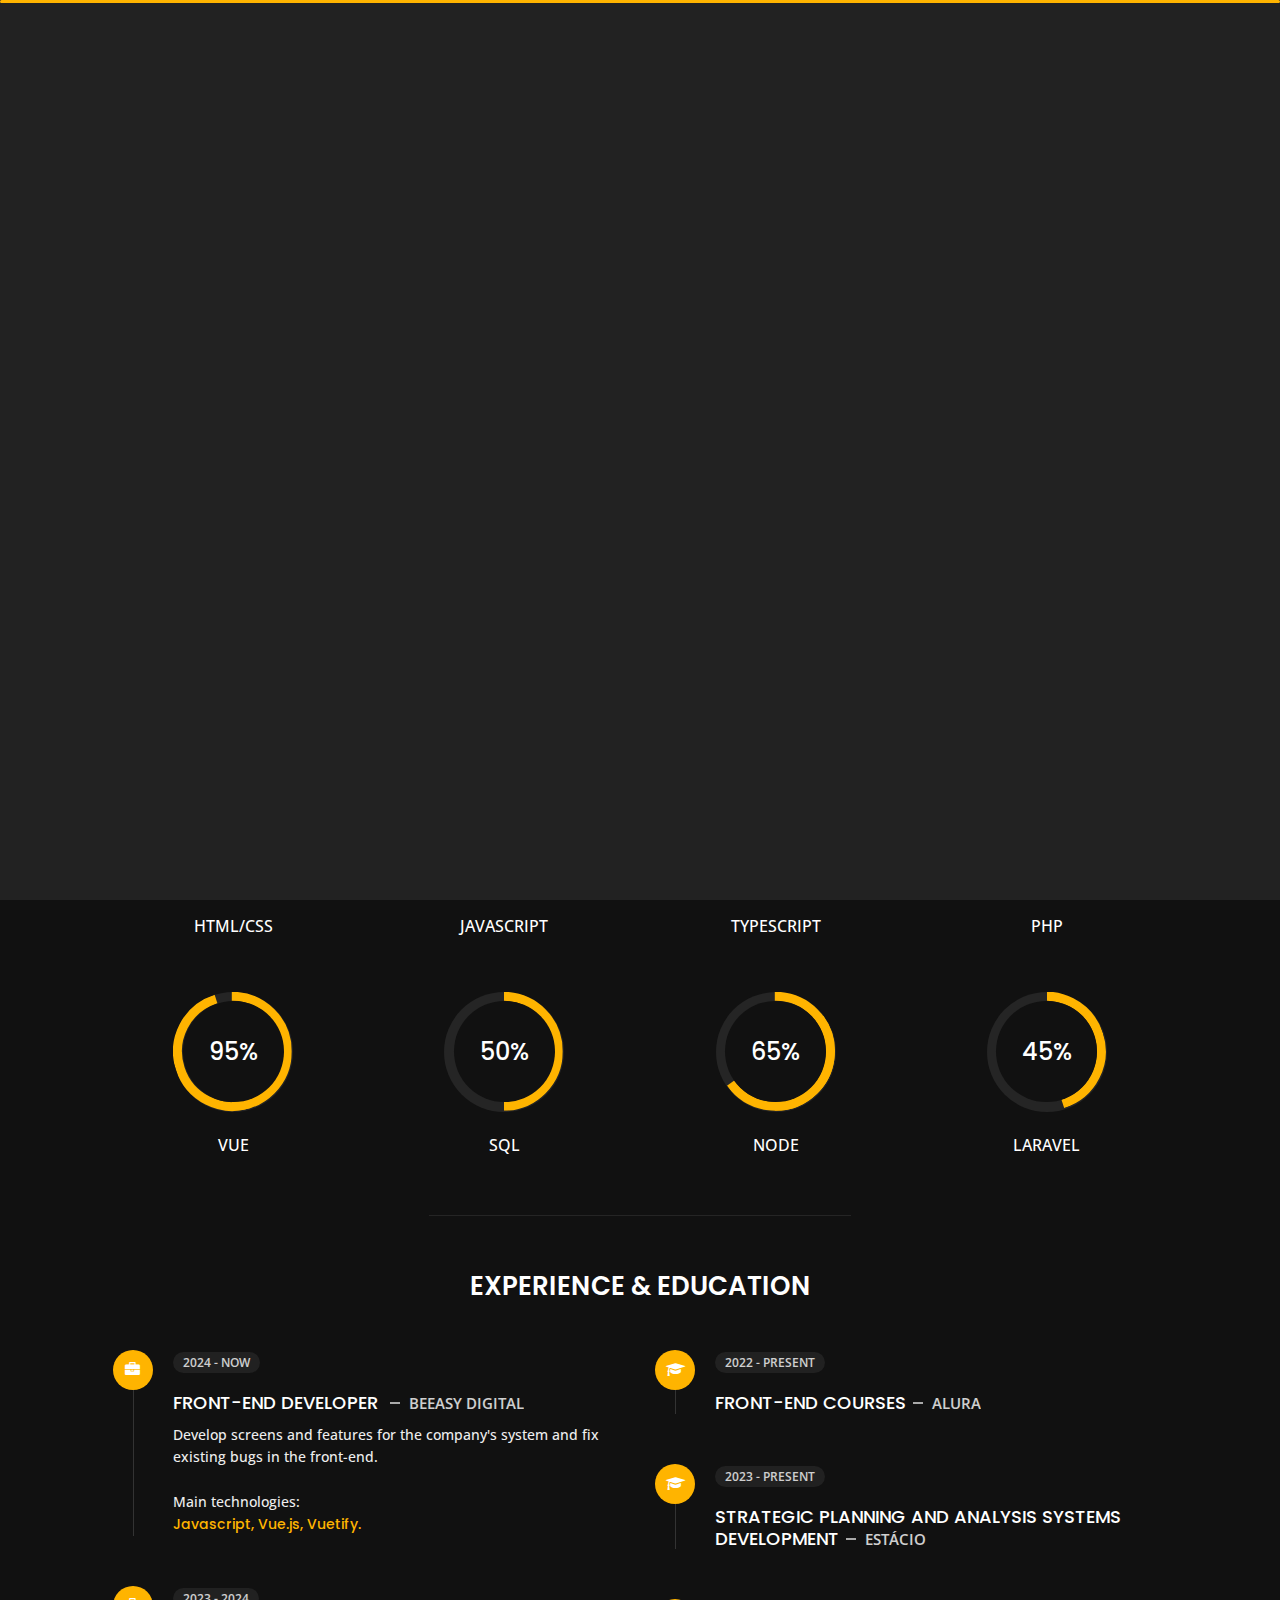
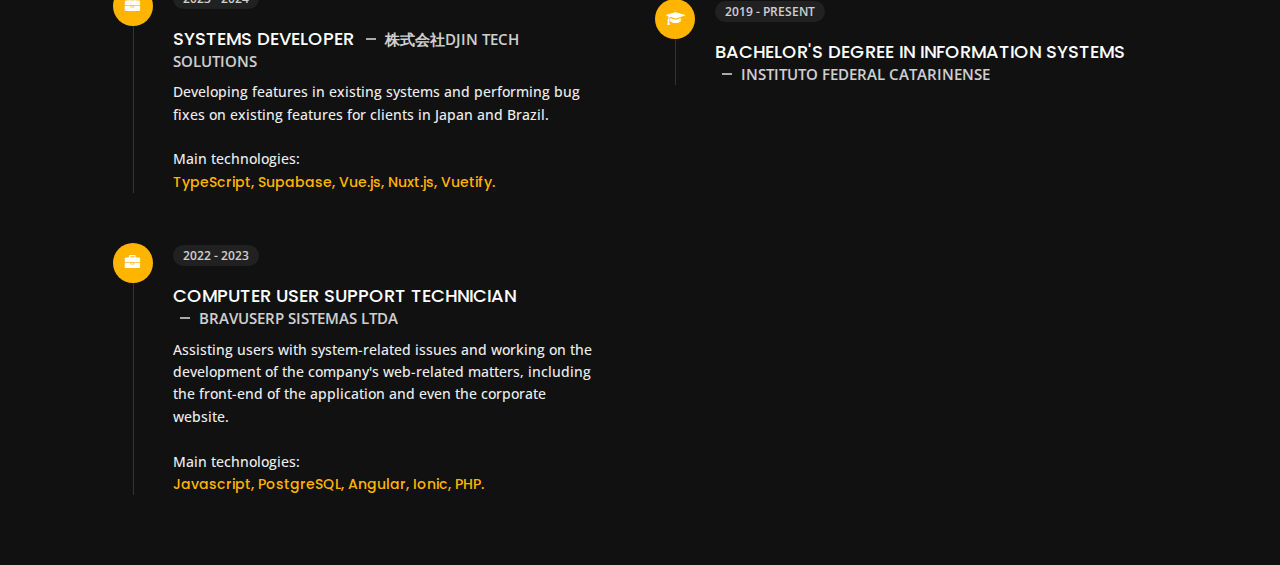
==== commit a1d92351: "Add files via upload" ====
--- a/about.html
+++ b/about.html
@@ -73,8 +73,8 @@
                 <li><a href="index.html"><i class="fa fa-home"></i><span>Home</span></a></li>
                 <li class="active"><a href="about.html"><i class="fa fa-user"></i><span>About</span></a></li>
                 <li><a href="portfolio.html"><i class="fa fa-folder-open"></i><span>Portfolio</span></a></li>
-<!--                 <li><a href=""><i class="fa fa-envelope-open"></i><span></span></a></li>
-                <li><a href=""><i class="fa fa-comments"></i><span></span></a></li> -->
+                <li><a href="contact.html"><i class="fa fa-envelope-open"></i><span>Contact</span></a></li>
+                <li><a href="blog.html"><i class="fa fa-comments"></i><span>Blog</span></a></li>
             </ul>
         </div>
     </nav>
@@ -164,8 +164,8 @@
                 <h3 class="text-uppercase pb-4 pb-sm-5 mb-3 mb-sm-0 text-left text-sm-center custom-title ft-wt-600">My Skills</h3>
             </div>
             <div class="col-6 col-md-3 mb-3 mb-sm-5">
-                <div class="c100 p25">
-                    <span>25%</span>
+                <div class="c100 p28">
+                    <span>28%</span>
                     <div class="slice">
                         <div class="bar"></div>
                         <div class="fill"></div>
@@ -258,19 +258,28 @@
                             <div class="icon">
                                 <i class="fa fa-briefcase"></i>
                             </div>
+                            <span class="time open-sans-font text-uppercase">2024 - Now</span>
+                            <h5 class="poppins-font text-uppercase">Front-End Developer <span class="place open-sans-font"><a href="https://beeasy.digital/" style="text-decoration: none; color: white;" target="_blank">Beeasy Digital</a></span></h5>
+                            <p class="open-sans-font">Develop screens and features for the company's system and fix existing bugs in the front-end. <br> <br>
+                            Main technologies: <p style="color: #ffb400;">Javascript, Vue.js, Vuetify.</p></p>
+                        </li>
+                        <li>
+                            <div class="icon">
+                                <i class="fa fa-briefcase"></i>
+                            </div>
                             <span class="time open-sans-font text-uppercase">2023 - 2024</span>
-                            <h5 class="poppins-font text-uppercase">Systems Developer <span class="place open-sans-font">株式会社DJIN Tech Solutions</span></h5>
+                            <h5 class="poppins-font text-uppercase">Systems Developer <span class="place open-sans-font"><a href="https://djin-tech.com/" style="text-decoration: none; color: white;" target="_blank">株式会社DJIN Tech Solutions</a></span></h5>
                             <p class="open-sans-font">Developing features in existing systems and performing bug fixes on existing features for clients in Japan and Brazil. <br> <br>
-                            Main technologies: <p style="color: #ffb400;">TypeScript, Supabase, Vue.js, Nuxt.js, and Vuetify.</p></p>
+                            Main technologies: <p style="color: #ffb400;">TypeScript, Supabase, Vue.js, Nuxt.js, Vuetify.</p></p>
                         </li>
                         <li>
                             <div class="icon">
                                 <i class="fa fa-briefcase"></i>
                             </div>
                             <span class="time open-sans-font text-uppercase">2022 - 2023</span>
-                            <h5 class="poppins-font text-uppercase">Computer User Support Technician <span class="place open-sans-font">BRAVUSERP SISTEMAS LTDA</span></h5>
+                            <h5 class="poppins-font text-uppercase">Computer User Support Technician <span class="place open-sans-font"><a href="https://bravussistemas.com.br/" style="text-decoration: none; color: white;" target="_blank">BRAVUSERP SISTEMAS LTDA</a></span></h5>
                             <p class="open-sans-font">Assisting users with system-related issues and working on the development of the company's web-related matters, including the front-end of the application and even the corporate website.<br> <br>
-                                Main technologies: <p style="color: #ffb400;">Javascript, PostgreSQL, Angular, Ionic, and PHP.</p></p>
+                                Main technologies: <p style="color: #ffb400;">Javascript, PostgreSQL, Angular, Ionic, PHP.</p></p>
                         </li>
                     </ul>
                 </div>
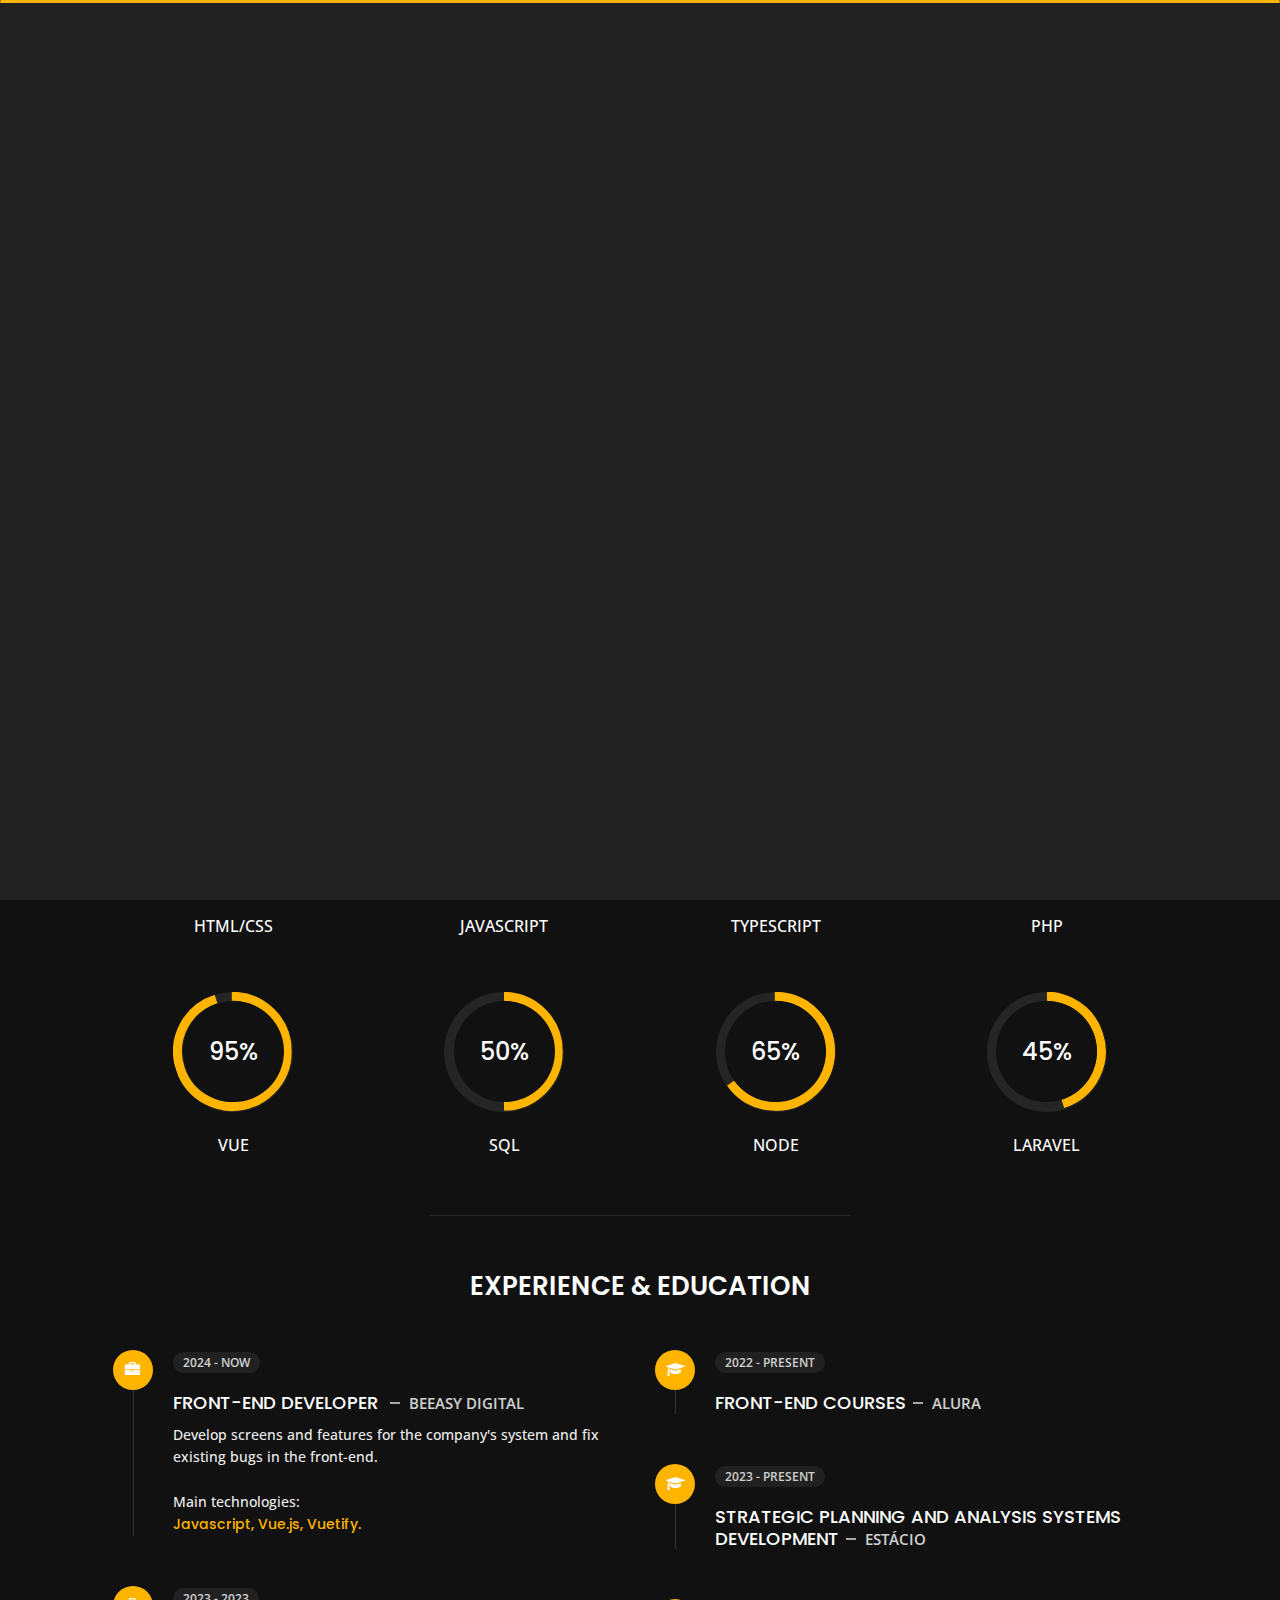
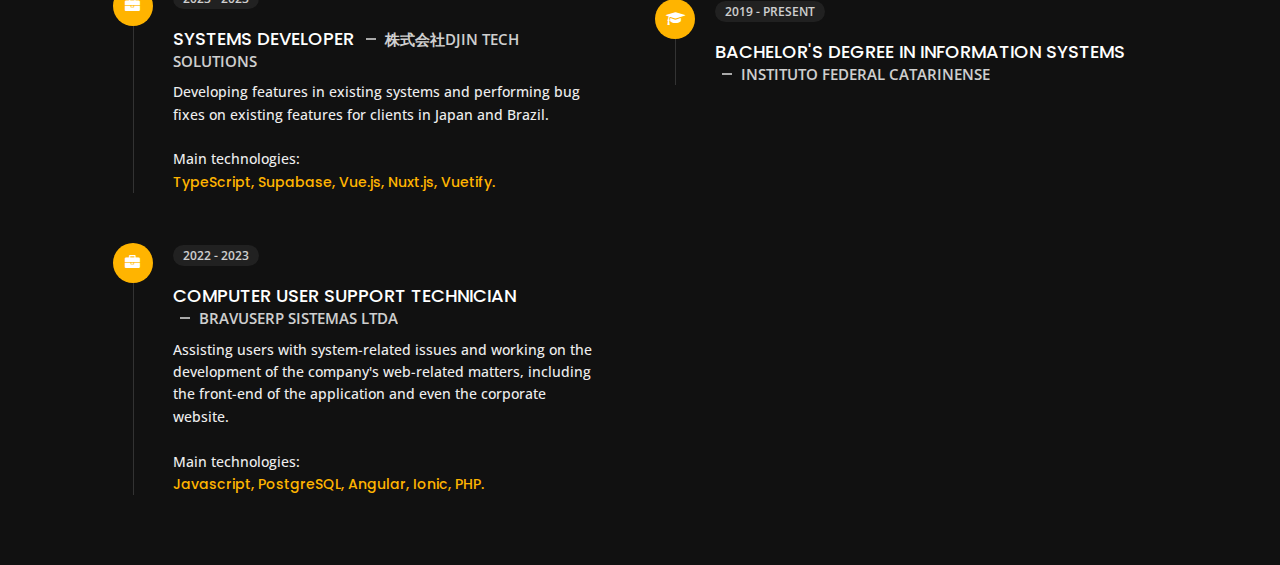
==== commit 2ac92b05: "Update about.html" ====
--- a/about.html
+++ b/about.html
@@ -267,7 +267,7 @@
                             <div class="icon">
                                 <i class="fa fa-briefcase"></i>
                             </div>
-                            <span class="time open-sans-font text-uppercase">2023 - 2024</span>
+                            <span class="time open-sans-font text-uppercase">2023 - 2023</span>
                             <h5 class="poppins-font text-uppercase">Systems Developer <span class="place open-sans-font"><a href="https://djin-tech.com/" style="text-decoration: none; color: white;" target="_blank">株式会社DJIN Tech Solutions</a></span></h5>
                             <p class="open-sans-font">Developing features in existing systems and performing bug fixes on existing features for clients in Japan and Brazil. <br> <br>
                             Main technologies: <p style="color: #ffb400;">TypeScript, Supabase, Vue.js, Nuxt.js, Vuetify.</p></p>
